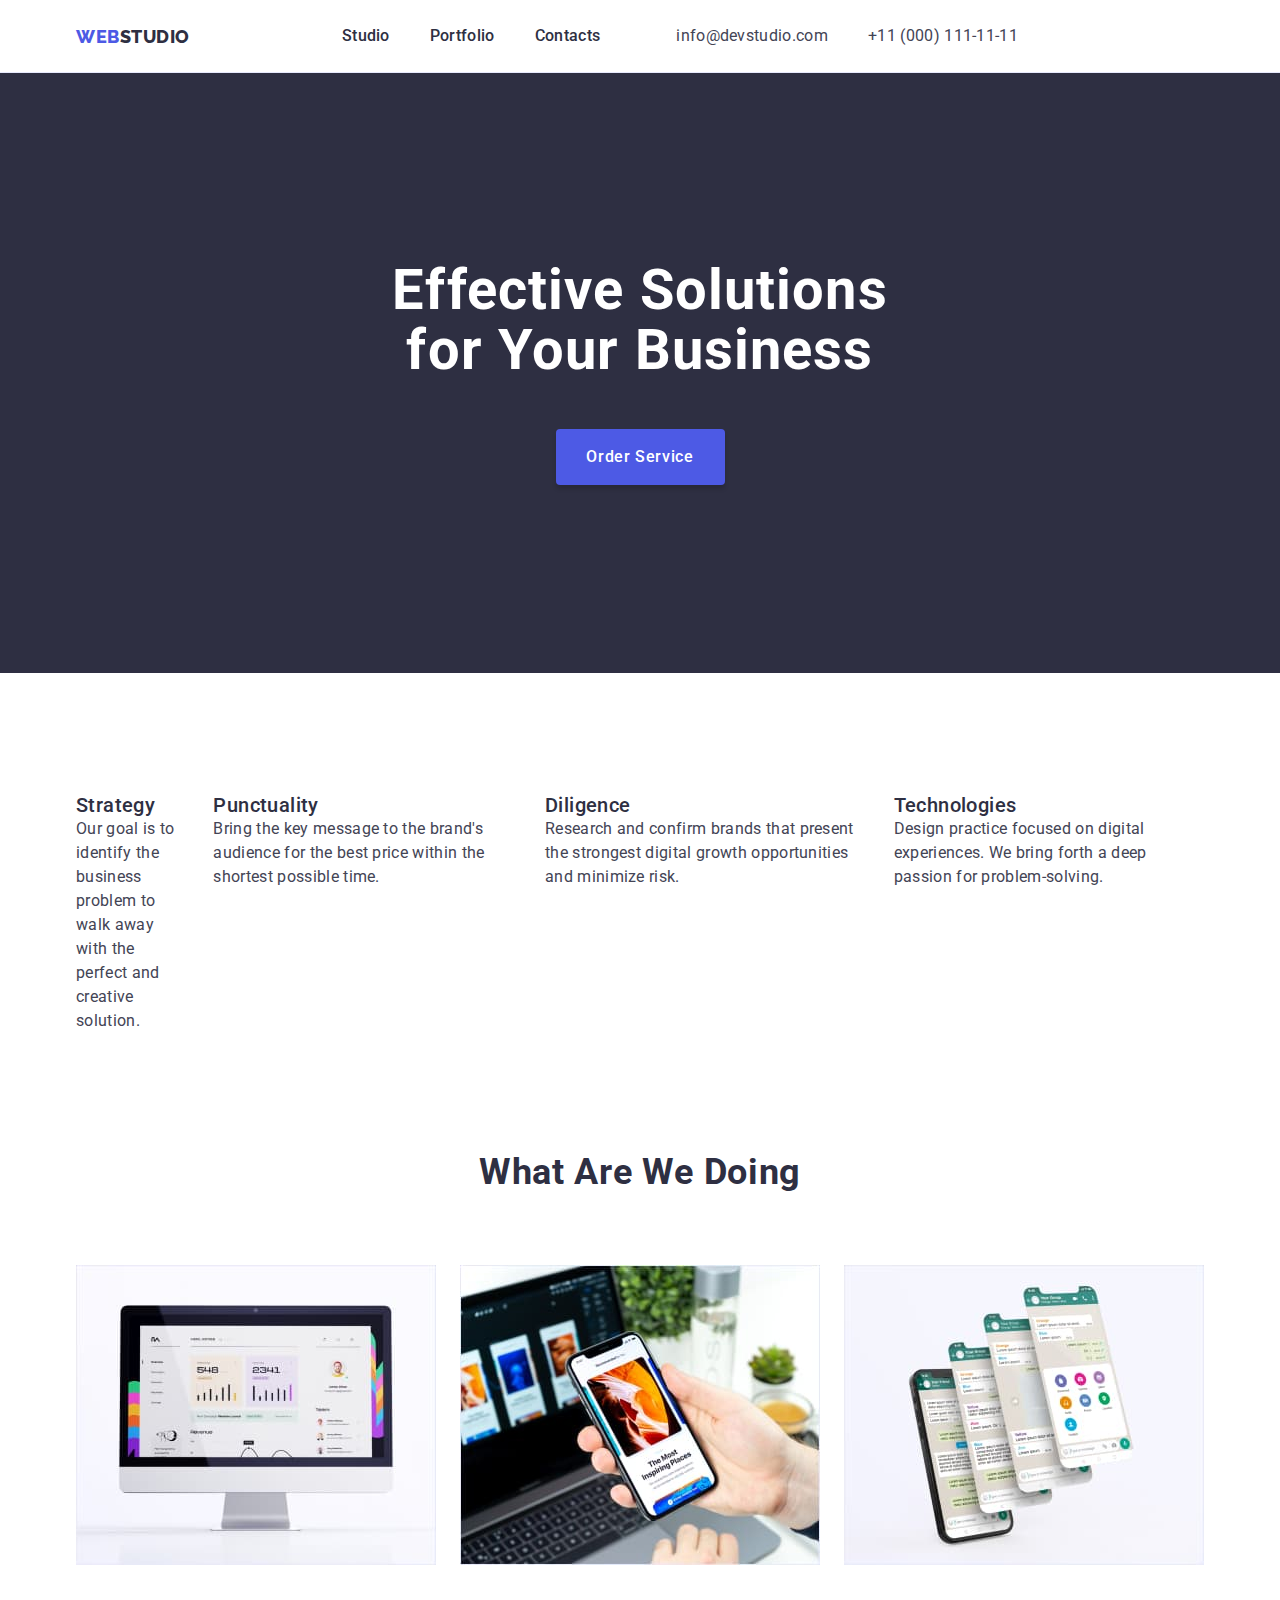
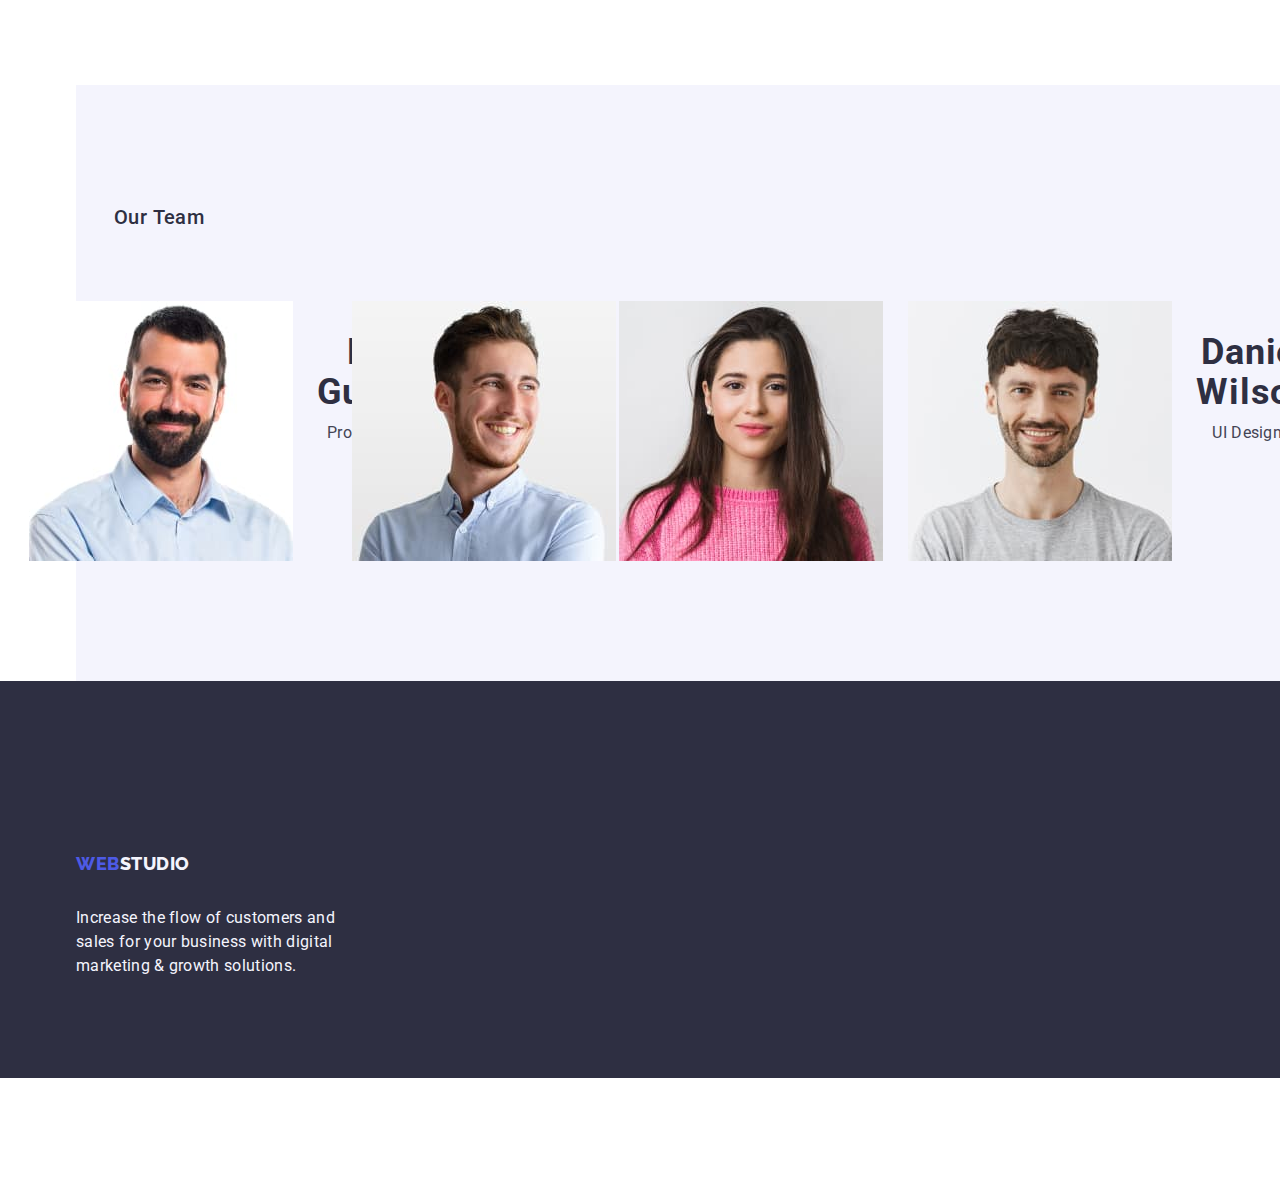
==== index.html @ 837b0a28 "changes in index" ====
<!DOCTYPE html>
<html lang="en">
  <head>
    <meta charset="UTF-8" />
    <meta name="viewport" content="width=device-width, initial-scale=1.0" />
    <title>hw2-main page</title>
    <link rel="stylesheet" href="./css/styles.css" />
    <link rel="preconnect" href="https://fonts.googleapis.com" />
    <link rel="preconnect" href="https://fonts.gstatic.com" crossorigin />
    <link
      href="https://fonts.googleapis.com/css2?family=Noto+Serif+Makasar&family=Raleway:wght@800&family=Roboto:wght@400;500;700;900&display=swap"
      rel="stylesheet"
    />
    <link
      rel="stylesheet"
      href="https://cdnjs.cloudflare.com/ajax/libs/modern-normalize/2.0.0/modern-normalize.min.css"
      integrity="sha512-4xo8blKMVCiXpTaLzQSLSw3KFOVPWhm/TRtuPVc4WG6kUgjH6J03IBuG7JZPkcWMxJ5huwaBpOpnwYElP/m6wg=="
      crossorigin="anonymous"
      referrerpolicy="no-referrer"
    />

    <link rel="stylesheet" href="css/styles.css" />
    <link rel="stylesheet" href="modern-normalize.min.css" />
    <meta charset="UTF-8" />
    <meta http-equiv="X-UA-Compatible" content="IE=edge" />
    <meta name="viewport" content="width=device-width, initial-scale=1.0" />
    <style>
      body {
        font-family: "Roboto", sans-serif;
        background-color: #ffffff;
        color: #434455;
      }
    </style>
  </head>
  <body>
    <!--Header section-->

    <header class="top-line">
      <div class="container navigation-container">
        <nav class="navigation-header">
          <a class="logo link" href="./index.html"
            >Web<span class="logo-studio">Studio</span></a
          >
          <ul class="list">
            <li><a class="menu link" href="./index.html">Studio</a></li>
            <li><a class="menu link" href="./portfolio.html">Portfolio</a></li>
            <li><a class="menu link" href="">Contacts</a></li>
          </ul>
        </nav>
        <address class="address">
          <ul class="list">
            <li>
              <a class="address-list link" href="mailto:info@devstudio.com"
                >info@devstudio.com</a
              >
            </li>
            <li>
              <a class="address-list link" href="tel:+110001111111"
                >+11 (000) 111-11-11</a
              >
            </li>
          </ul>
        </address>
      </div>
    </header>

    <!--First main section-->
    <main>
      <section class="main">
        <div class="container">
          <h1 class="header-first">Effective Solutions for Your Business</h1>
          <button class="button-order" type="button">Order Service</button>
        </div>
      </section>

      <!--Second main section-->
      <section class="section-secondary">
        <div class="container">
          <h2 class="hidden">Title</h2>
          <ul class="list-feature">
            <li class="list-secondary">
              <h3 class="header-second">Strategy</h3>
              <p class="body">
                Our goal is to identify the business problem to walk away with
                the perfect and creative solution.
              </p>
            </li>
            <li>
              <h3 class="header-second">Punctuality</h3>
              <p class="body">
                Bring the key message to the brand's audience for the best price
                within the shortest possible time.
              </p>
            </li>
            <li>
              <h3 class="header-second">Diligence</h3>
              <p class="body">
                Research and confirm brands that present the strongest digital
                growth opportunities and minimize risk.
              </p>
            </li>
            <li>
              <h3 class="header-second">Technologies</h3>
              <p class="body">
                Design practice focused on digital experiences. We bring forth a
                deep passion for problem-solving.
              </p>
            </li>
          </ul>
        </div>
      </section>

      <!--Third main section-->
      <section class="section-third">
        <div class="container">
          <h2 class="header-third">What are we doing</h2>
          <ul class="list-feature">
            <li class="list-third">
              <img
                src="./images/What-are-we-doing/Monitor.jpg"
                alt="monitor"
                width="360"
                height="300"
              />
            </li>
            <li class="list-third">
              <img
                src="./images/What-are-we-doing/Phone1.jpg"
                alt="mobile phone"
                width="360"
                height="300"
              />
            </li>
            <li class="list-third">
              <img
                src="./images/What-are-we-doing/Phone2.jpg"
                alt="mobile phone in the hand"
                width="360"
                height="300"
              />
            </li>
          </ul>
        </div>
      </section>

      <!--Fourth main section-->
      <section class="fourth-section list">
        <div class="container">
          <h2 class="header-second team">Our Team</h2>
          <ul class="list-feature">
            <li class="team-card">
              <img
                src="./images/Our-Team/Man1.jpg"
                alt="Smiling bearded brunette"
                width="264"
                height="260"
              />
              <div class="team-container">
                <h3 class="header-third cards">Mark Guerrero</h3>
                <p class="body">Product Designer</p>
              </div>
            </li>
            <li class="team-card">
              <img
                src="./images/Our-Team/Man3.jpg"
                alt="Smiling blonde man looking to the side"
                width="264"
                height="260"
              />
              <div class="team-container">
                <h3 class="header-third cards">Tom Ford</h3>
                <p class="body">Frontend Developer</p>
              </div>
            </li>
            <li class="team-card">
              <img
                src="./images/Our-Team/Woman1.jpg"
                alt="Smiling brunette in a pink sweater"
                width="264"
                height="260"
              />
              <div class="team-container">
                <h3 class="header-third cards">Camila Garcia</h3>
                <p class="body">Marketing</p>
              </div>
            </li>
            <li class="team-card">
              <img
                src="./images/Our-Team/Man2.jpg"
                alt="Smiling bearded brunette in a grey sweater"
                width="264"
                height="260"
              />
              <div class="team-container">
                <h3 class="header-third cards">Daniel Wilson</h3>
                <p class="body">UI Designer</p>
              </div>
            </li>
          </ul>
        </div>
      </section>
    </main>

    <!--Footer-->
    <footer class="section-footer">
      <div class="container container-footer">
        <div>
          <a class="logo-footer link" href="./index.html"
            >Web<span class="studio-footer">Studio</span></a
          >
          <p class="body-footer">
            Increase the flow of customers and sales for your business with
            digital marketing & growth solutions.
          </p>
        </div>
      </div>
    </footer>
  </body>
</html>
---- css/styles.css ----
:root {
  --Accent: #e7e9fc;
  --Dark: #2e2f42;
  --Hero-background: #2e2f42;
  --Light: #f4f4fd;
  --Modal-background: #fcfcfc;
  --Modal-overlay: #2e2f42 100%, #2e2f42 40%;
  --Primary-Brand: #4d5ae5;
  --Pressed-state: #404bbf;
  --Success: #31d0aa;
  --Subtle-Text: #8e8f99;
  --Text: #434455;
  --White-background: #ffffff;
  --main-font-size: 16px;
  --main-line-height: 1.5;
}

/* start global reset */
h1,
h2,
h3,
h4,
h5,
h6,
p {
  margin: 0;
  padding: 0;
}
* {
  margin: 0;
  padding: 0;
}
ul {
  margin: 0;
  padding: 0;
  list-style-type: none;
}
*,
*::before,
*::after {
  box-sizing: border-box;
}

/* end global reset */
img {
  display: block;
}
a {
  text-decoration: none;
}

/* Header*/

.container {
  max-width: 1158px;
  padding: 0 15px;
  margin: 0 auto;
}
.top-line {
  border-bottom: 1px solid #e7e9fc;
}
.navigation-header {
  display: flex;
  align-items: center;
}
.navigation-panel .contact.link:hover,
.navigation-panel .contact.link:focus {
  color: #404bbf;
}
.navigation-container {
  display: flex;
  align-items: center;
}
.nav {
  display: flex;
  align-items: center;
  margin-right: auto;
}
.logo:visited {
  color: #2e2f42;
}
.link {
  text-decoration: none;
  color: var(--Dark);
}
.logo {
  font-family: "Raleway", sans-serif;
  font-size: 18px;
  line-height: 1.17;
  font-weight: 800;
  letter-spacing: 0.03em;
  text-transform: uppercase;
  padding-top: 25.5px;
  padding-bottom: 25.5px;
  margin-right: 76px;
  color: var(--Primary-Brand);
}
address {
  font-style: normal;
  color: var(--Dark);
}
.address-list {
  line-height: 1.5;
  letter-spacing: 0.02em;
  text-decoration: none;
  color: var(--Text);
}
.menu.link {
  font-size: 16px;
  line-height: 1.5;
  font-weight: 500;
  letter-spacing: 0.02em;
  text-decoration: none;
  display: inline;
  color: var(--Dark);
}
span {
  color: var(--Dark);
}
.list {
  list-style: none;
  display: flex;
  gap: 40px;
  padding: 24px 0;
  margin: 0;
  margin-left: 76px;
}

/*Index
First main section*/
.main {
  background-color: #2e2f42;
  height: 600px;
  display: flex;
  justify-content: center;
  text-align: center;
  padding: 188px 0;
  display: block;
}
.header-first {
  font-size: 56px;
  line-height: 1.07;
  font-weight: 700;
  letter-spacing: 0.02em;
  text-align: center;
  color: var(--White-background);
  display: flex;
  display: block;
  max-width: 496px;
  margin: 0 auto;
}

/*Index
First main section - button*/
.button-order {
  cursor: pointer;
  font-family: inherit;
  font-size: 16px;
  line-height: 1.5;
  font-weight: 500;
  letter-spacing: 0.04em;
  color: var(--White-background);
  background-color: var(--Primary-Brand);
  padding: 16px;
  border-radius: 4px;
  display: block;
  margin: 48px auto;
  box-shadow: 0px 4px 4px 0px rgba(0, 0, 0, 0.15);
  border: none;
  min-width: 169px;
}
.button-order:hover,
.button-order:focus {
  background-color: var(--Pressed-state);
  color: var(--White-background);
}

/*Index
Second main section*/
.section-secondary {
  padding: 120px 0;
}
.list-feature {
  display: flex;
  gap: 24px;
}
.list-secondary {
  width: calc((100% - 72px) / 4);
}
.header-second {
  font-size: 20px;
  line-height: 1.2;
  font-weight: 500;
  letter-spacing: 0.02em;
  color: var(--Dark);
  margin-bottom: 8px;
  margin-top: 0px;
  margin: 0px;
  padding: 0px;
}
.body {
  font-size: 16px;
  line-height: 1.5;
  letter-spacing: 0.02em;
  color: var(--Text);
  margin: 0px;
}

/*Index
Third main section*/
.section-third {
  padding-bottom: 120px;
}
.header-third {
  font-size: 36px;
  font-weight: 700;
  line-height: 1.11;
  text-align: center;
  letter-spacing: 0.02em;
  text-transform: capitalize;
  color: var(--Dark);
  margin: 0px;
  margin-bottom: 72px;
}
.list-third {
  width: calc((100% - 48px) / 3);
}

/*Index
Fourth main section*/
.fourth-section {
  background-color: var(--Light);
  padding: 120px 0;
}
.team-container {
  padding-top: 32px;
  padding-bottom: 32px;
}
.team-card {
  display: flex;
  gap: 24px;
  justify-content: center;
  margin: 0px;
  padding: 0px;
  text-align: center;
  width: calc((100% - 72px) / 4);
  border-radius: 0px 0px 4px 4px;
}
.cards {
  margin-bottom: 8px;
}
.team {
  margin-bottom: 72px;
}
.team-card > li {
  background-color: #fff;
  box-shadow: 0px 2px 1px 0px rgba(46, 47, 66, 0.08),
    0px 1px 1px 0px rgba(46, 47, 66, 0.16),
    0px 1px 6px 0px rgba(46, 47, 66, 0.08);
  border-radius: 0px 0px 4px 4px;
}
.team-card img {
  background-color: var(--White-background);
  display: block;
}

/*Portfolio
Main section*/
.portfolio-list {
  align-items: center;
  justify-content: center;
  display: flex;
  gap: 24px;
  list-style-type: none;
  margin-bottom: 72px;
  padding-left: 0px;
}
.button-portfolio {
  font-family: inherit;
  font-size: 16px;
  font-weight: 500;
  line-height: 1.5;
  letter-spacing: 0.04em;
  border: 1px solid var(--Accent);
  background-color: var(--Light);
  color: var(--Primary-Brand);
  letter-spacing: 4%;
  border-radius: 4px;
  padding: 12px 24px;
  display: flex;
  align-items: flex-start;
}
.button-portfolio:hover,
.button-portfolio:focus {
  cursor: pointer;
  color: var(--White-background);
  background-color: var(--Pressed-state);
  box-shadow: 0px 2px 2px 0px rgba(0, 0, 0, 0.12),
    0px 2px 1px 0px rgba(0, 0, 0, 0.08), 0px 3px 1px 0px rgba(0, 0, 0, 0.1);
}
.menu {
  font-size: var(--main-font-size);
  line-height: var(--main-line-height);
  font-weight: 500;
  letter-spacing: 0.02em;
  color: var(--Dark);
  padding-top: 24px;
  padding-bottom: 24px;
}
.menu:hover,
.menu:focus,
.navigation-panel .contact.link,
.navigation-panel .contact.link,
.address-list:hover,
.address-list:focus {
  color: #404bbf;
}
.hidden {
  position: absolute;
  width: 1px;
  height: 1px;
  margin: -1px;
  border: 0;
  padding: 0;
  white-space: nowrap;
  clip-path: inset(100%);
  clip: rect(0 0 0 0);
  overflow: hidden;
}

/*Portfolio
Second main section*/

.feature {
  font-size: 20px;
  line-height: 1.2;
  font-weight: 500;
  letter-spacing: 0.02em;
  color: var(--Hero-background);
}
.cards-list {
  list-style-type: none;
  display: flex;
  flex-wrap: wrap;
  row-gap: 48px;
  column-gap: 24px;
  margin: 0;
  padding: 0;
}
.cards-list > li {
  flex-basis: calc((100% - 48px) / 3);
}
.cards-list img {
  display: block;
}
.feature-description {
  font-size: 16px;
  line-height: 1.5;
  letter-spacing: 0.02em;
  color: var(--Text);
  background-color: #ffffff;
  border: 1px solid var(--cornflower, #e7e9fc);
  border-top: none;
  padding: 32px 16px;
}

/*Footer*/
.studio-footer {
  color: var(--Light);
}
.logo-footer {
  font-family: "Raleway", sans-serif;
  font-size: 18px;
  line-height: 1.17;
  font-weight: 800;
  letter-spacing: 0.03em;
  text-transform: uppercase;
  color: var(--Primary-Brand);
  display: inline-block;
  margin-bottom: 16px;
}
.container-footer {
  display: flex;
  flex-wrap: wrap;
  gap: 24px;
  margin-top: 72px;
  padding-top: 0px;
}
.section-footer {
  background-color: var(--Dark);
  padding: 100px 0;
  margin-bottom: 120px;
}
.body-footer {
  font-size: 16px;
  line-height: 1.5;
  letter-spacing: 0.02em;
  text-align: left;
  color: var(--Light);
  width: 264px;
  margin: 0px;
  margin-top: 16px;
  max-width: 264px;
}
---- css/styles.css ----
:root {
  --Accent: #e7e9fc;
  --Dark: #2e2f42;
  --Hero-background: #2e2f42;
  --Light: #f4f4fd;
  --Modal-background: #fcfcfc;
  --Modal-overlay: #2e2f42 100%, #2e2f42 40%;
  --Primary-Brand: #4d5ae5;
  --Pressed-state: #404bbf;
  --Success: #31d0aa;
  --Subtle-Text: #8e8f99;
  --Text: #434455;
  --White-background: #ffffff;
  --main-font-size: 16px;
  --main-line-height: 1.5;
}

/* start global reset */
h1,
h2,
h3,
h4,
h5,
h6,
p {
  margin: 0;
  padding: 0;
}
* {
  margin: 0;
  padding: 0;
}
ul {
  margin: 0;
  padding: 0;
  list-style-type: none;
}
*,
*::before,
*::after {
  box-sizing: border-box;
}

/* end global reset */
img {
  display: block;
}
a {
  text-decoration: none;
}

/* Header*/

.container {
  max-width: 1158px;
  padding: 0 15px;
  margin: 0 auto;
}
.top-line {
  border-bottom: 1px solid #e7e9fc;
}
.navigation-header {
  display: flex;
  align-items: center;
}
.navigation-panel .contact.link:hover,
.navigation-panel .contact.link:focus {
  color: #404bbf;
}
.navigation-container {
  display: flex;
  align-items: center;
}
.nav {
  display: flex;
  align-items: center;
  margin-right: auto;
}
.logo:visited {
  color: #2e2f42;
}
.link {
  text-decoration: none;
  color: var(--Dark);
}
.logo {
  font-family: "Raleway", sans-serif;
  font-size: 18px;
  line-height: 1.17;
  font-weight: 800;
  letter-spacing: 0.03em;
  text-transform: uppercase;
  padding-top: 25.5px;
  padding-bottom: 25.5px;
  margin-right: 76px;
  color: var(--Primary-Brand);
}
address {
  font-style: normal;
  color: var(--Dark);
}
.address-list {
  line-height: 1.5;
  letter-spacing: 0.02em;
  text-decoration: none;
  color: var(--Text);
}
.menu.link {
  font-size: 16px;
  line-height: 1.5;
  font-weight: 500;
  letter-spacing: 0.02em;
  text-decoration: none;
  display: inline;
  color: var(--Dark);
}
span {
  color: var(--Dark);
}
.list {
  list-style: none;
  display: flex;
  gap: 40px;
  padding: 24px 0;
  margin: 0;
  margin-left: 76px;
}

/*Index
First main section*/
.main {
  background-color: #2e2f42;
  height: 600px;
  display: flex;
  justify-content: center;
  text-align: center;
  padding: 188px 0;
  display: block;
}
.header-first {
  font-size: 56px;
  line-height: 1.07;
  font-weight: 700;
  letter-spacing: 0.02em;
  text-align: center;
  color: var(--White-background);
  display: flex;
  display: block;
  max-width: 496px;
  margin: 0 auto;
}

/*Index
First main section - button*/
.button-order {
  cursor: pointer;
  font-family: inherit;
  font-size: 16px;
  line-height: 1.5;
  font-weight: 500;
  letter-spacing: 0.04em;
  color: var(--White-background);
  background-color: var(--Primary-Brand);
  padding: 16px;
  border-radius: 4px;
  display: block;
  margin: 48px auto;
  box-shadow: 0px 4px 4px 0px rgba(0, 0, 0, 0.15);
  border: none;
  min-width: 169px;
}
.button-order:hover,
.button-order:focus {
  background-color: var(--Pressed-state);
  color: var(--White-background);
}

/*Index
Second main section*/
.section-secondary {
  padding: 120px 0;
}
.list-feature {
  display: flex;
  gap: 24px;
}
.list-secondary {
  width: calc((100% - 72px) / 4);
}
.header-second {
  font-size: 20px;
  line-height: 1.2;
  font-weight: 500;
  letter-spacing: 0.02em;
  color: var(--Dark);
  margin-bottom: 8px;
  margin-top: 0px;
  margin: 0px;
  padding: 0px;
}
.body {
  font-size: 16px;
  line-height: 1.5;
  letter-spacing: 0.02em;
  color: var(--Text);
  margin: 0px;
}

/*Index
Third main section*/
.section-third {
  padding-bottom: 120px;
}
.header-third {
  font-size: 36px;
  font-weight: 700;
  line-height: 1.11;
  text-align: center;
  letter-spacing: 0.02em;
  text-transform: capitalize;
  color: var(--Dark);
  margin: 0px;
  margin-bottom: 72px;
}
.list-third {
  width: calc((100% - 48px) / 3);
}

/*Index
Fourth main section*/
.fourth-section {
  background-color: var(--Light);
  padding: 120px 0;
}
.team-container {
  padding-top: 32px;
  padding-bottom: 32px;
}
.team-card {
  display: flex;
  gap: 24px;
  justify-content: center;
  margin: 0px;
  padding: 0px;
  text-align: center;
  width: calc((100% - 72px) / 4);
  border-radius: 0px 0px 4px 4px;
}
.cards {
  margin-bottom: 8px;
}
.team {
  margin-bottom: 72px;
}
.team-card > li {
  background-color: #fff;
  box-shadow: 0px 2px 1px 0px rgba(46, 47, 66, 0.08),
    0px 1px 1px 0px rgba(46, 47, 66, 0.16),
    0px 1px 6px 0px rgba(46, 47, 66, 0.08);
  border-radius: 0px 0px 4px 4px;
}
.team-card img {
  background-color: var(--White-background);
  display: block;
}

/*Portfolio
Main section*/
.portfolio-list {
  align-items: center;
  justify-content: center;
  display: flex;
  gap: 24px;
  list-style-type: none;
  margin-bottom: 72px;
  padding-left: 0px;
}
.button-portfolio {
  font-family: inherit;
  font-size: 16px;
  font-weight: 500;
  line-height: 1.5;
  letter-spacing: 0.04em;
  border: 1px solid var(--Accent);
  background-color: var(--Light);
  color: var(--Primary-Brand);
  letter-spacing: 4%;
  border-radius: 4px;
  padding: 12px 24px;
  display: flex;
  align-items: flex-start;
}
.button-portfolio:hover,
.button-portfolio:focus {
  cursor: pointer;
  color: var(--White-background);
  background-color: var(--Pressed-state);
  box-shadow: 0px 2px 2px 0px rgba(0, 0, 0, 0.12),
    0px 2px 1px 0px rgba(0, 0, 0, 0.08), 0px 3px 1px 0px rgba(0, 0, 0, 0.1);
}
.menu {
  font-size: var(--main-font-size);
  line-height: var(--main-line-height);
  font-weight: 500;
  letter-spacing: 0.02em;
  color: var(--Dark);
  padding-top: 24px;
  padding-bottom: 24px;
}
.menu:hover,
.menu:focus,
.navigation-panel .contact.link,
.navigation-panel .contact.link,
.address-list:hover,
.address-list:focus {
  color: #404bbf;
}
.hidden {
  position: absolute;
  width: 1px;
  height: 1px;
  margin: -1px;
  border: 0;
  padding: 0;
  white-space: nowrap;
  clip-path: inset(100%);
  clip: rect(0 0 0 0);
  overflow: hidden;
}

/*Portfolio
Second main section*/

.feature {
  font-size: 20px;
  line-height: 1.2;
  font-weight: 500;
  letter-spacing: 0.02em;
  color: var(--Hero-background);
}
.cards-list {
  list-style-type: none;
  display: flex;
  flex-wrap: wrap;
  row-gap: 48px;
  column-gap: 24px;
  margin: 0;
  padding: 0;
}
.cards-list > li {
  flex-basis: calc((100% - 48px) / 3);
}
.cards-list img {
  display: block;
}
.feature-description {
  font-size: 16px;
  line-height: 1.5;
  letter-spacing: 0.02em;
  color: var(--Text);
  background-color: #ffffff;
  border: 1px solid var(--cornflower, #e7e9fc);
  border-top: none;
  padding: 32px 16px;
}

/*Footer*/
.studio-footer {
  color: var(--Light);
}
.logo-footer {
  font-family: "Raleway", sans-serif;
  font-size: 18px;
  line-height: 1.17;
  font-weight: 800;
  letter-spacing: 0.03em;
  text-transform: uppercase;
  color: var(--Primary-Brand);
  display: inline-block;
  margin-bottom: 16px;
}
.container-footer {
  display: flex;
  flex-wrap: wrap;
  gap: 24px;
  margin-top: 72px;
  padding-top: 0px;
}
.section-footer {
  background-color: var(--Dark);
  padding: 100px 0;
  margin-bottom: 120px;
}
.body-footer {
  font-size: 16px;
  line-height: 1.5;
  letter-spacing: 0.02em;
  text-align: left;
  color: var(--Light);
  width: 264px;
  margin: 0px;
  margin-top: 16px;
  max-width: 264px;
}
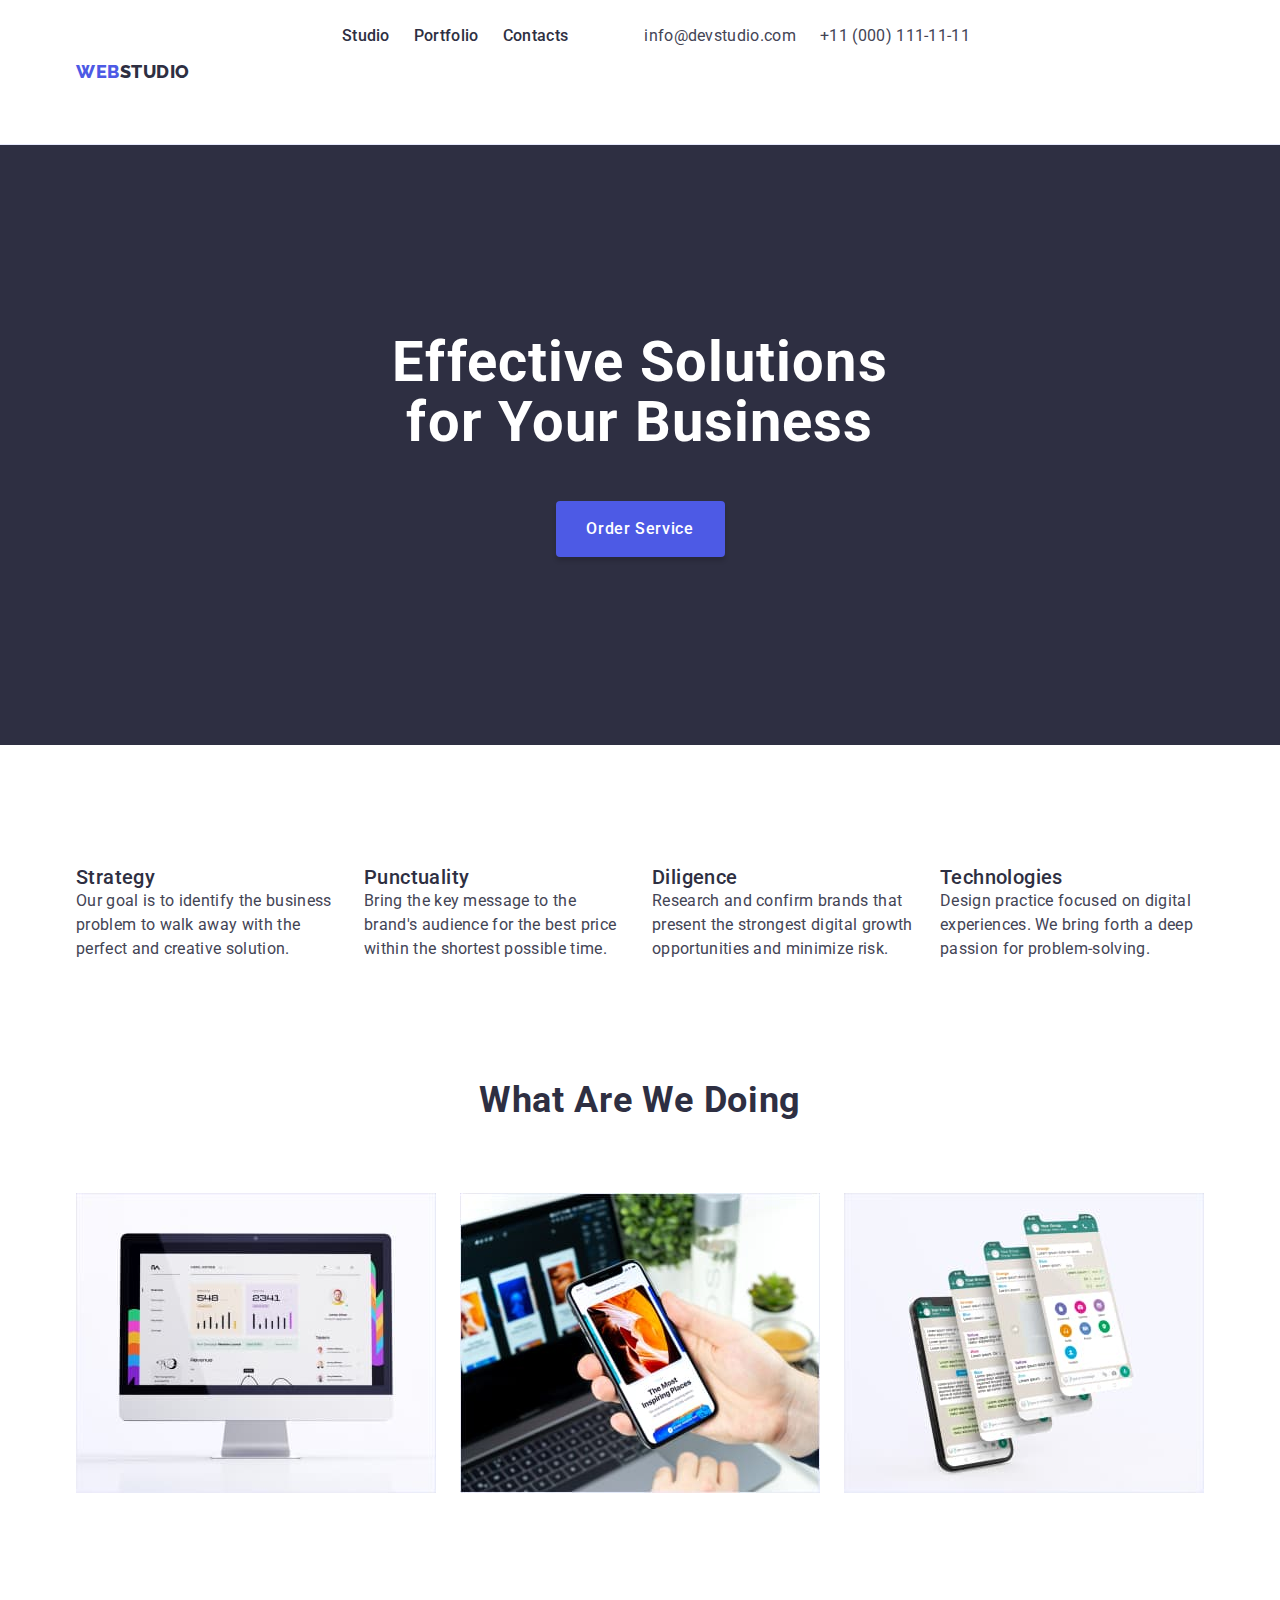
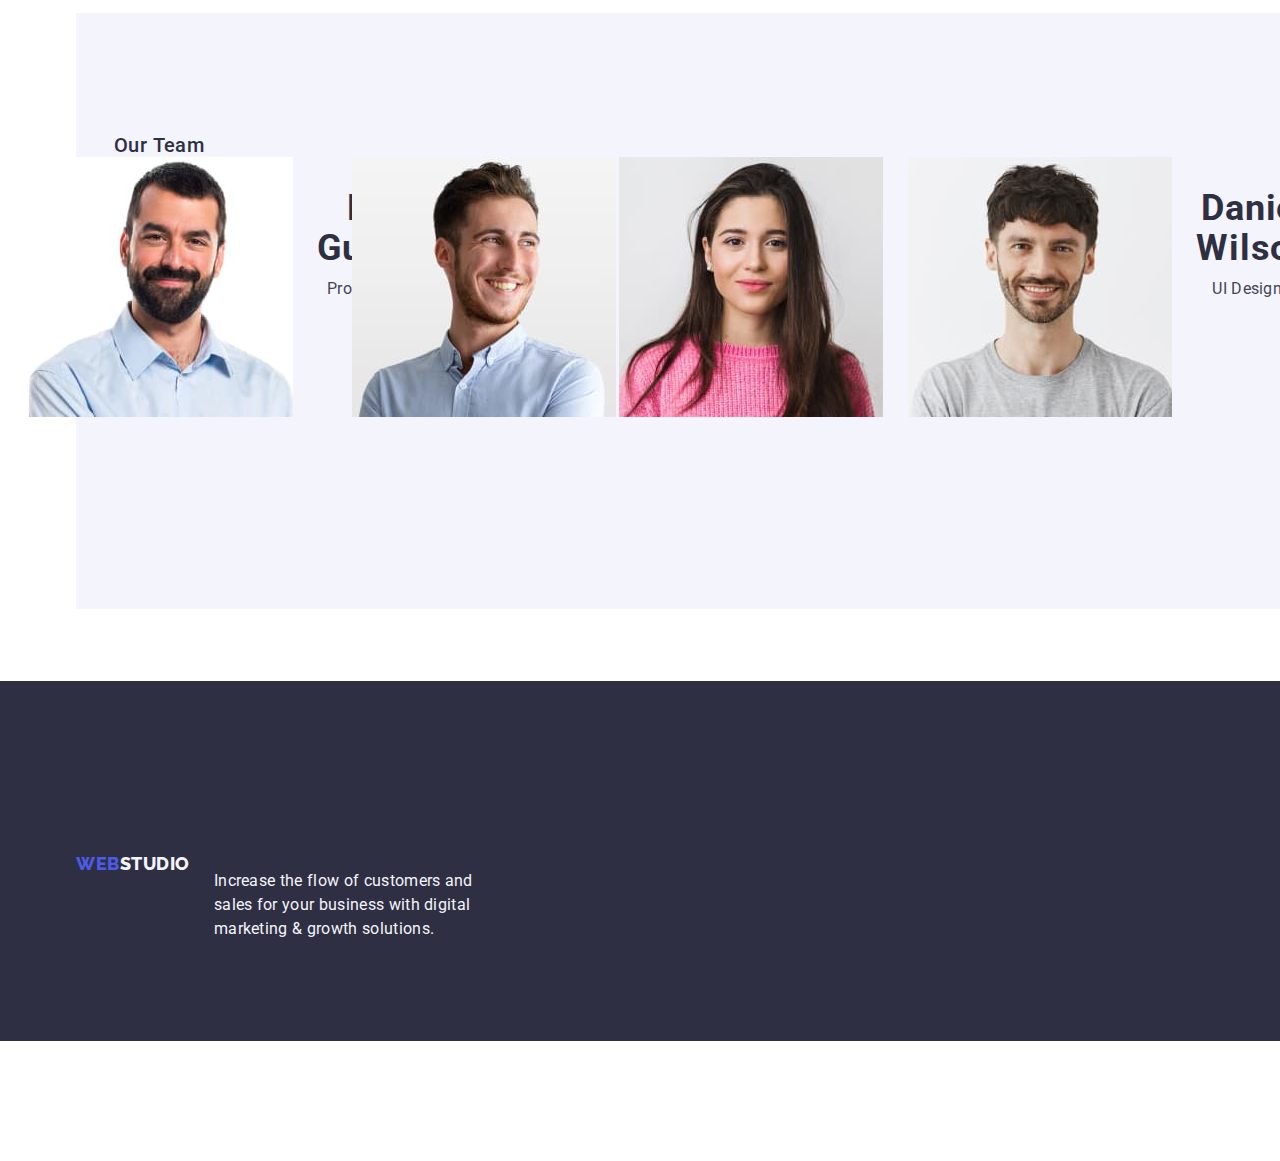
==== commit 259dea2b: "changes in potfolio" ====
--- a/index.html
+++ b/index.html
@@ -85,21 +85,21 @@
                 the perfect and creative solution.
               </p>
             </li>
-            <li>
+            <li class="list-secondary">
               <h3 class="header-second">Punctuality</h3>
               <p class="body">
                 Bring the key message to the brand's audience for the best price
                 within the shortest possible time.
               </p>
             </li>
-            <li>
+            <li class="list-secondary">
               <h3 class="header-second">Diligence</h3>
               <p class="body">
                 Research and confirm brands that present the strongest digital
                 growth opportunities and minimize risk.
               </p>
             </li>
-            <li>
+            <li class="list-secondary">
               <h3 class="header-second">Technologies</h3>
               <p class="body">
                 Design practice focused on digital experiences. We bring forth a
@@ -204,15 +204,13 @@
     <!--Footer-->
     <footer class="section-footer">
       <div class="container container-footer">
-        <div>
-          <a class="logo-footer link" href="./index.html"
-            >Web<span class="studio-footer">Studio</span></a
-          >
-          <p class="body-footer">
-            Increase the flow of customers and sales for your business with
-            digital marketing & growth solutions.
-          </p>
-        </div>
+        <a class="logo-footer link" href="./index.html"
+          >Web<span class="studio-footer">Studio</span></a
+        >
+        <p class="body-footer">
+          Increase the flow of customers and sales for your business with
+          digital marketing & growth solutions.
+        </p>
       </div>
     </footer>
   </body>
--- a/css/styles.css
+++ b/css/styles.css
@@ -124,6 +124,9 @@
   padding: 24px 0;
   margin: 0;
   margin-left: 76px;
+  margin-bottom: 72px;
+  justify-content: center;
+  gap: 24px;
 }
 
 /*Index
@@ -245,12 +248,10 @@
   text-align: center;
   width: calc((100% - 72px) / 4);
   border-radius: 0px 0px 4px 4px;
+  margin-bottom: 72px;
 }
 .cards {
   margin-bottom: 8px;
-}
-.team {
-  margin-bottom: 72px;
 }
 .team-card > li {
   background-color: #fff;
@@ -266,6 +267,10 @@
 
 /*Portfolio
 Main section*/
+.main-section {
+  padding-top: 96px;
+  padding-bottom: 120px;
+}
 .portfolio-list {
   align-items: center;
   justify-content: center;
@@ -297,6 +302,10 @@
   background-color: var(--Pressed-state);
   box-shadow: 0px 2px 2px 0px rgba(0, 0, 0, 0.12),
     0px 2px 1px 0px rgba(0, 0, 0, 0.08), 0px 3px 1px 0px rgba(0, 0, 0, 0.1);
+  border: 1px solid transparent;
+}
+.cards-feature {
+  width: calc((100% - 48px) / 3);
 }
 .menu {
   font-size: var(--main-font-size);
@@ -353,6 +362,11 @@
 .cards-list img {
   display: block;
 }
+.card-description {
+  padding: 32px 16px;
+  border: 1px solid #e7e9fc;
+  margin-bottom: 8px;
+}
 .feature-description {
   font-size: 16px;
   line-height: 1.5;
--- a/css/styles.css
+++ b/css/styles.css
@@ -124,6 +124,9 @@
   padding: 24px 0;
   margin: 0;
   margin-left: 76px;
+  margin-bottom: 72px;
+  justify-content: center;
+  gap: 24px;
 }
 
 /*Index
@@ -245,12 +248,10 @@
   text-align: center;
   width: calc((100% - 72px) / 4);
   border-radius: 0px 0px 4px 4px;
+  margin-bottom: 72px;
 }
 .cards {
   margin-bottom: 8px;
-}
-.team {
-  margin-bottom: 72px;
 }
 .team-card > li {
   background-color: #fff;
@@ -266,6 +267,10 @@
 
 /*Portfolio
 Main section*/
+.main-section {
+  padding-top: 96px;
+  padding-bottom: 120px;
+}
 .portfolio-list {
   align-items: center;
   justify-content: center;
@@ -297,6 +302,10 @@
   background-color: var(--Pressed-state);
   box-shadow: 0px 2px 2px 0px rgba(0, 0, 0, 0.12),
     0px 2px 1px 0px rgba(0, 0, 0, 0.08), 0px 3px 1px 0px rgba(0, 0, 0, 0.1);
+  border: 1px solid transparent;
+}
+.cards-feature {
+  width: calc((100% - 48px) / 3);
 }
 .menu {
   font-size: var(--main-font-size);
@@ -353,6 +362,11 @@
 .cards-list img {
   display: block;
 }
+.card-description {
+  padding: 32px 16px;
+  border: 1px solid #e7e9fc;
+  margin-bottom: 8px;
+}
 .feature-description {
   font-size: 16px;
   line-height: 1.5;
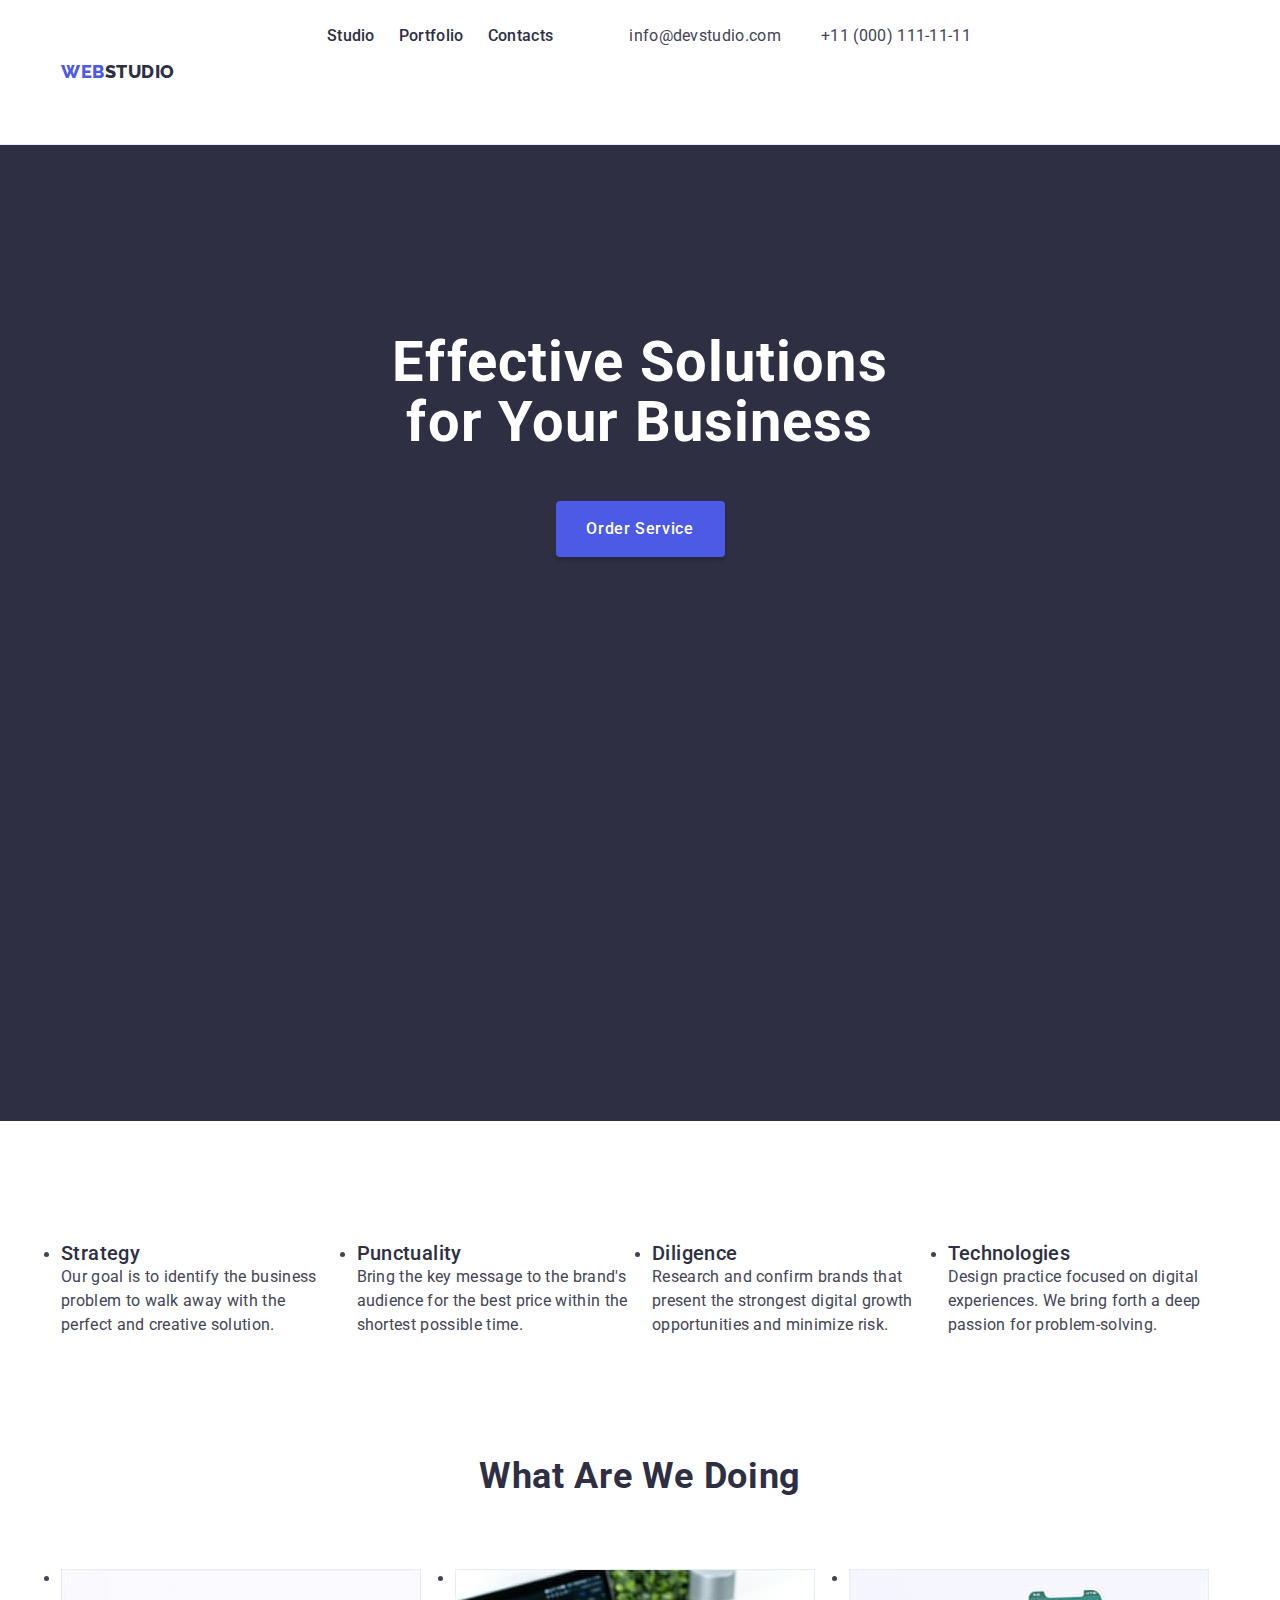
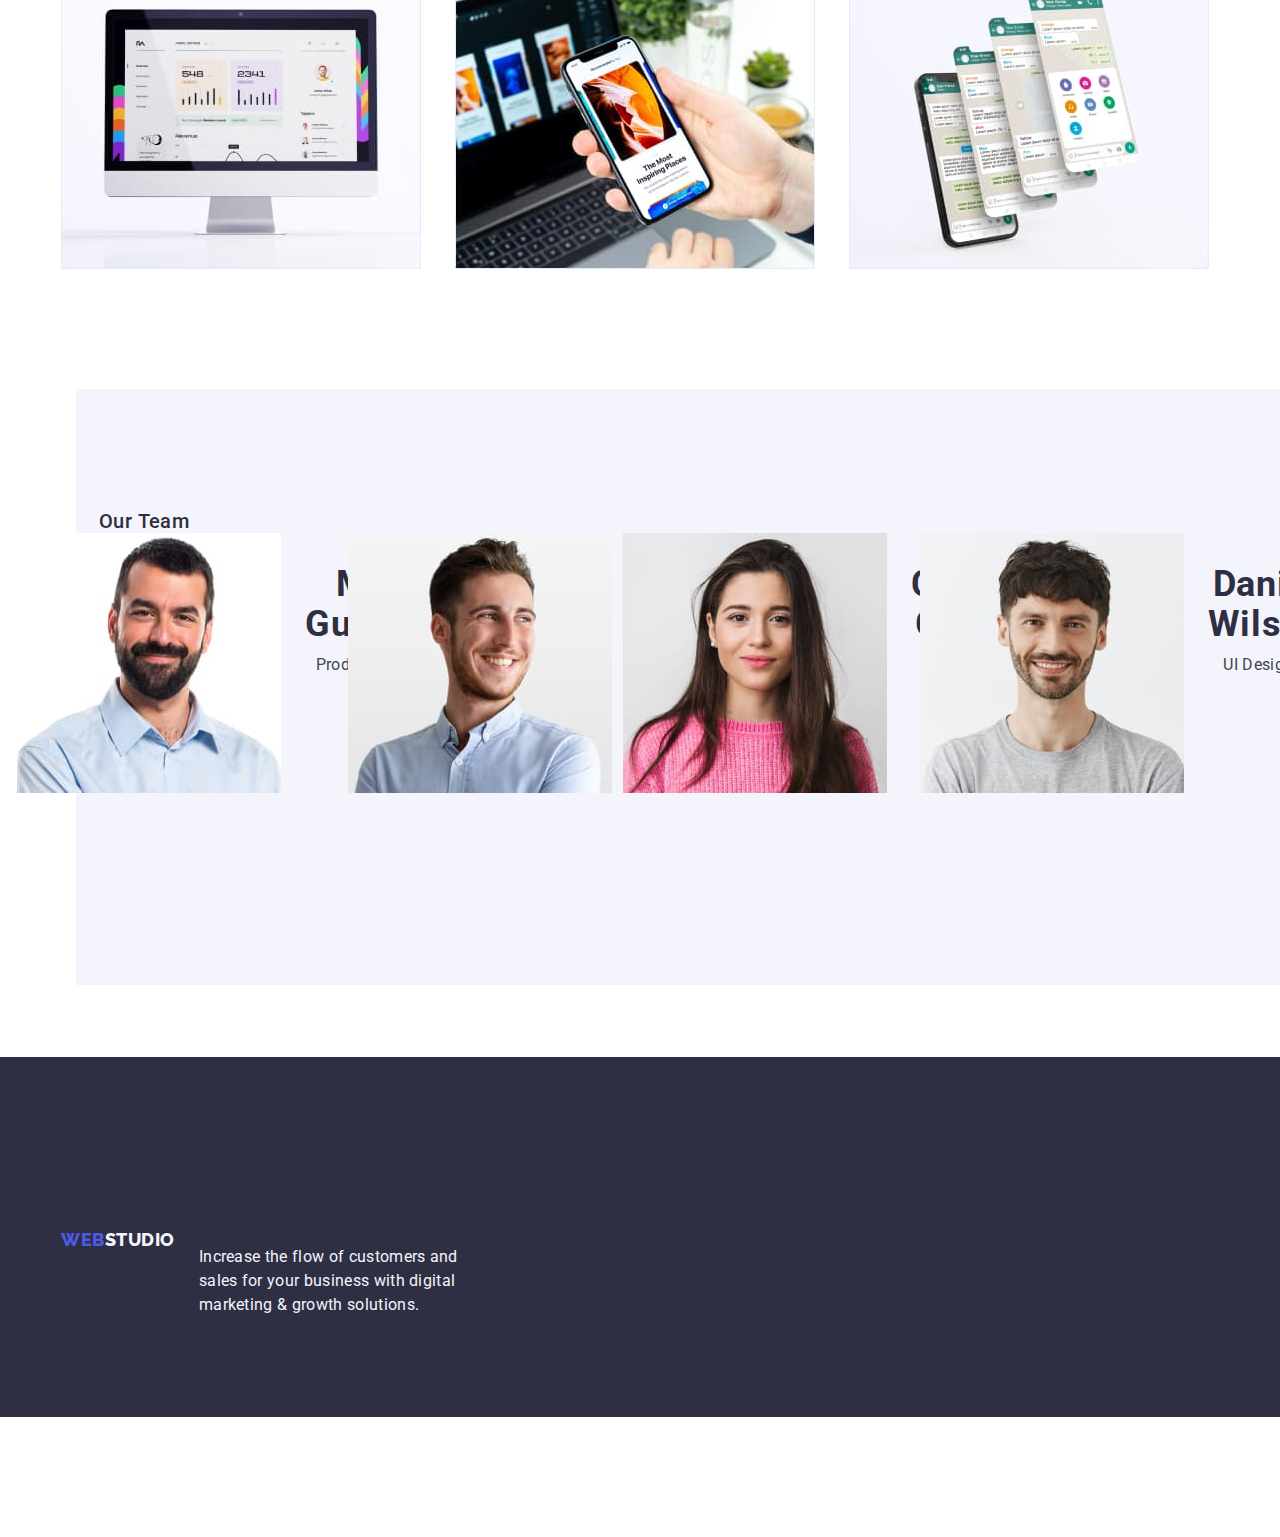
==== commit 50e47cb8: "normalize copied" ====
--- a/index.html
+++ b/index.html
@@ -3,12 +3,11 @@
   <head>
     <meta charset="UTF-8" />
     <meta name="viewport" content="width=device-width, initial-scale=1.0" />
-    <title>hw2-main page</title>
-    <link rel="stylesheet" href="./css/styles.css" />
+
     <link rel="preconnect" href="https://fonts.googleapis.com" />
     <link rel="preconnect" href="https://fonts.gstatic.com" crossorigin />
     <link
-      href="https://fonts.googleapis.com/css2?family=Noto+Serif+Makasar&family=Raleway:wght@800&family=Roboto:wght@400;500;700;900&display=swap"
+      href="https://fonts.googleapis.com/css2?family=Raleway:wght@800&family=Roboto:wght@400;500;700;900&display=swap"
       rel="stylesheet"
     />
     <link
@@ -18,20 +17,10 @@
       crossorigin="anonymous"
       referrerpolicy="no-referrer"
     />
-
-    <link rel="stylesheet" href="css/styles.css" />
-    <link rel="stylesheet" href="modern-normalize.min.css" />
-    <meta charset="UTF-8" />
-    <meta http-equiv="X-UA-Compatible" content="IE=edge" />
-    <meta name="viewport" content="width=device-width, initial-scale=1.0" />
-    <style>
-      body {
-        font-family: "Roboto", sans-serif;
-        background-color: #ffffff;
-        color: #434455;
-      }
-    </style>
+    <link rel="stylesheet" href="./css/styles.css" type="text/css" />
+    <title>WebStudio</title>
   </head>
+
   <body>
     <!--Header section-->
 
@@ -48,7 +37,7 @@
           </ul>
         </nav>
         <address class="address">
-          <ul class="list">
+          <ul class="list-header">
             <li>
               <a class="address-list link" href="mailto:info@devstudio.com"
                 >info@devstudio.com</a
@@ -146,7 +135,7 @@
       <!--Fourth main section-->
       <section class="fourth-section list">
         <div class="container">
-          <h2 class="header-second team">Our Team</h2>
+          <h2 class="header-second-team">Our Team</h2>
           <ul class="list-feature">
             <li class="team-card">
               <img
--- a/css/styles.css
+++ b/css/styles.css
@@ -15,7 +15,11 @@
   --main-line-height: 1.5;
 }
 
-/* start global reset */
+body {
+  font-family: "Roboto", sans-serif;
+  color: #434455;
+  background-color: #ffffff;
+}
 h1,
 h2,
 h3,
@@ -24,31 +28,19 @@
 h6,
 p {
   margin: 0;
-  padding: 0;
+}
+img {
+  display: block;
+  max-width: 100%;
+  height: auto;
+}
+a {
+  text-decoration: none;
 }
 * {
   margin: 0;
   padding: 0;
 }
-ul {
-  margin: 0;
-  padding: 0;
-  list-style-type: none;
-}
-*,
-*::before,
-*::after {
-  box-sizing: border-box;
-}
-
-/* end global reset */
-img {
-  display: block;
-}
-a {
-  text-decoration: none;
-}
-
 /* Header*/
 
 .container {
@@ -95,6 +87,17 @@
   margin-right: 76px;
   color: var(--Primary-Brand);
 }
+.list-header {
+  list-style: none;
+  display: flex;
+  gap: 40px;
+  padding: 24px 0;
+  margin: 0;
+  margin-left: 76px;
+  margin-bottom: 72px;
+  justify-content: center;
+  gap: 40px;
+}
 address {
   font-style: normal;
   color: var(--Dark);
@@ -151,6 +154,7 @@
   display: block;
   max-width: 496px;
   margin: 0 auto;
+  margin-bottom: 8px;
 }
 
 /*Index
@@ -263,6 +267,17 @@
 .team-card img {
   background-color: var(--White-background);
   display: block;
+}
+.header-second-team {
+  font-size: 20px;
+  line-height: 1.2;
+  font-weight: 500;
+  letter-spacing: 0.02em;
+  color: var(--Dark);
+  margin-bottom: 72px;
+  margin-top: 0px;
+  margin: 0px;
+  padding: 0px;
 }
 
 /*Portfolio
@@ -315,6 +330,7 @@
   color: var(--Dark);
   padding-top: 24px;
   padding-bottom: 24px;
+  gap: 40px;
 }
 .menu:hover,
 .menu:focus,
@@ -365,6 +381,7 @@
 .card-description {
   padding: 32px 16px;
   border: 1px solid #e7e9fc;
+  border-top: none;
   margin-bottom: 8px;
 }
 .feature-description {
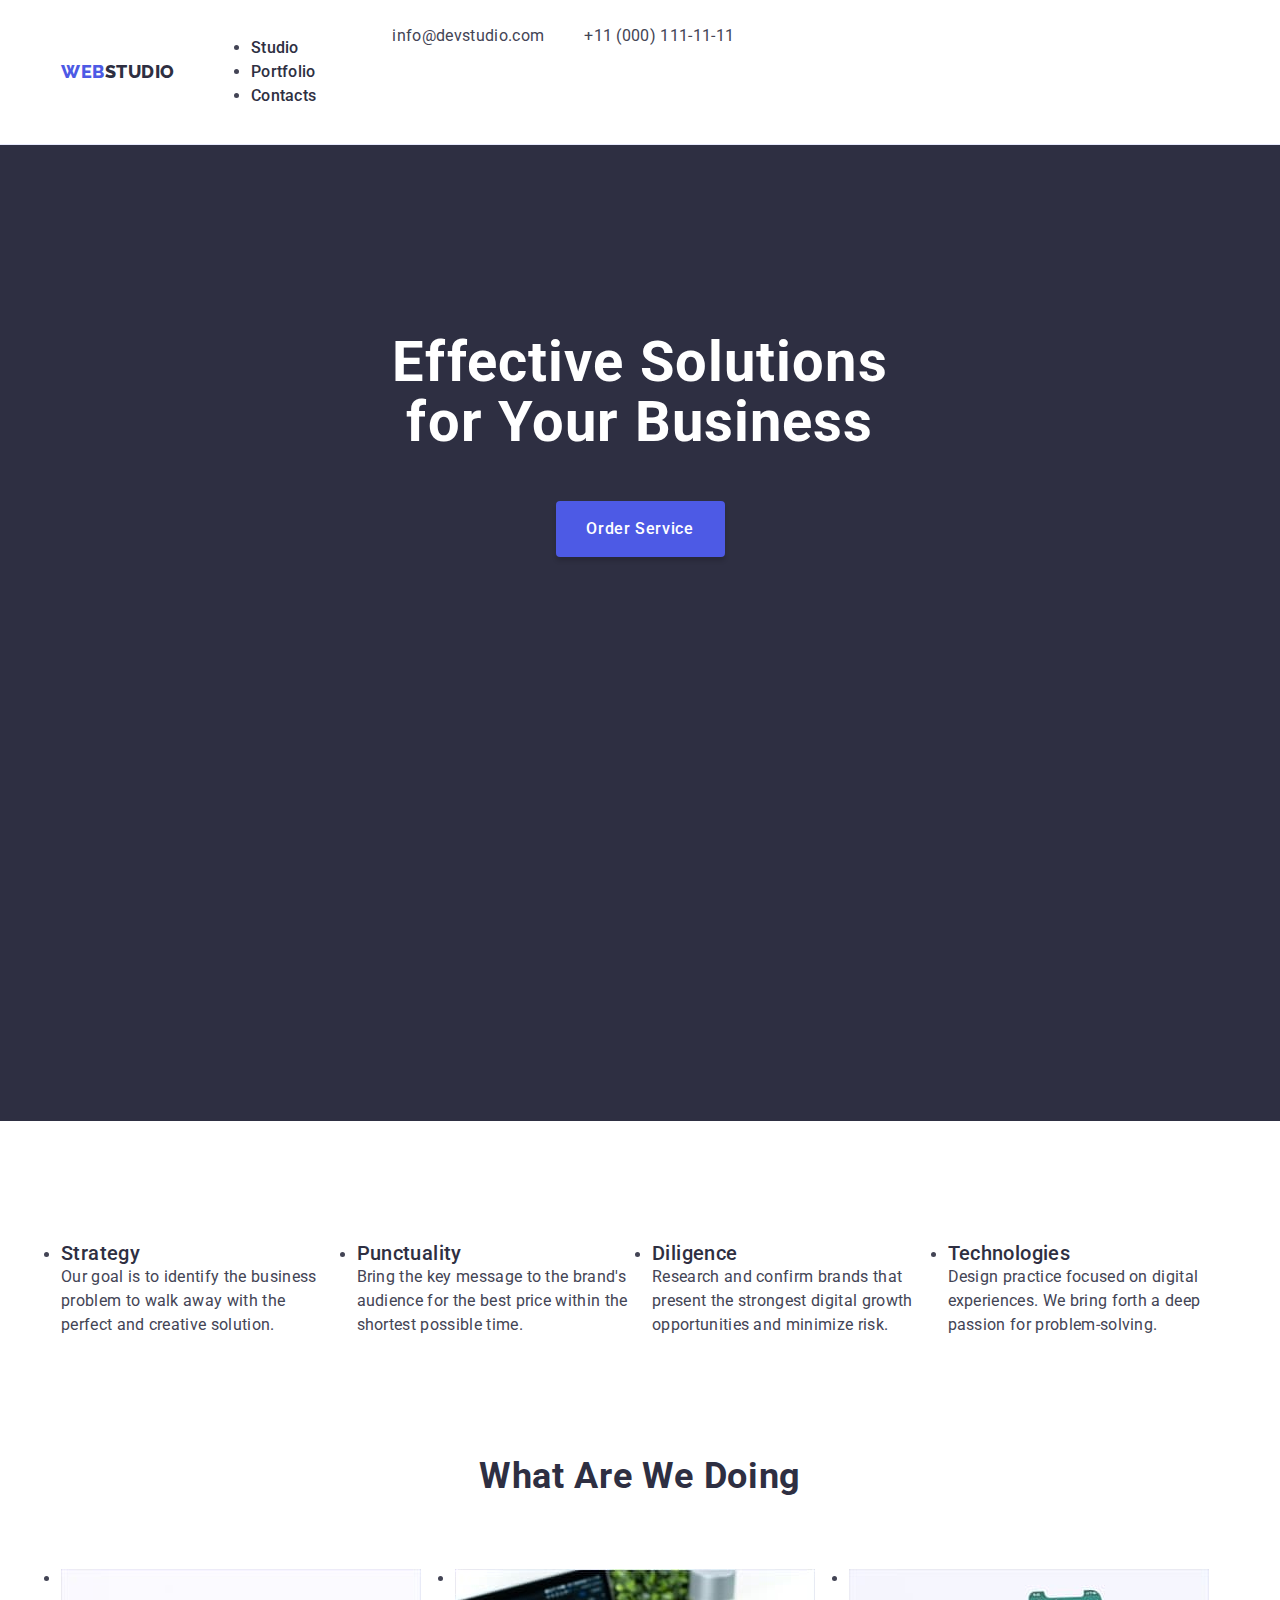
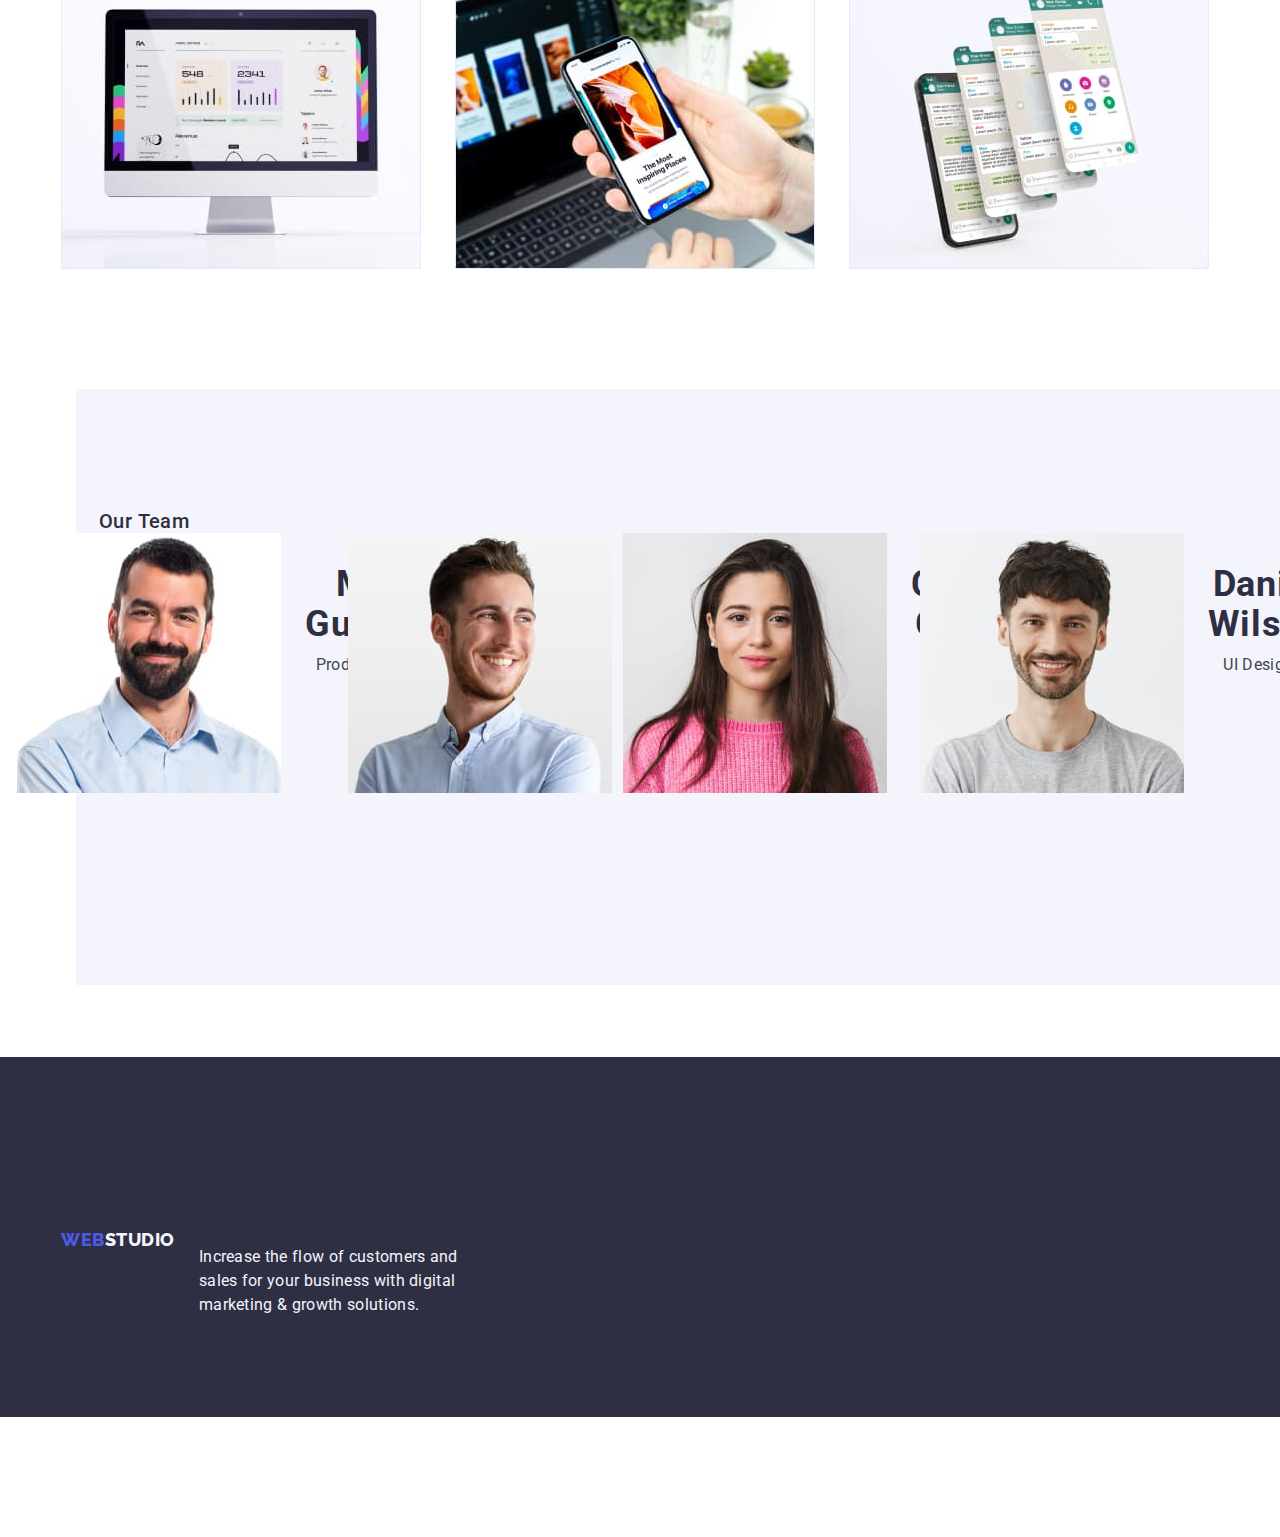
==== commit 19a282cb: "changes" ====
--- a/index.html
+++ b/index.html
@@ -30,7 +30,7 @@
           <a class="logo link" href="./index.html"
             >Web<span class="logo-studio">Studio</span></a
           >
-          <ul class="list">
+          <ul class="list-menu">
             <li><a class="menu link" href="./index.html">Studio</a></li>
             <li><a class="menu link" href="./portfolio.html">Portfolio</a></li>
             <li><a class="menu link" href="">Contacts</a></li>
--- a/css/styles.css
+++ b/css/styles.css
@@ -98,6 +98,9 @@
   justify-content: center;
   gap: 40px;
 }
+.list-menu {
+  gap: 40px;
+}
 address {
   font-style: normal;
   color: var(--Dark);
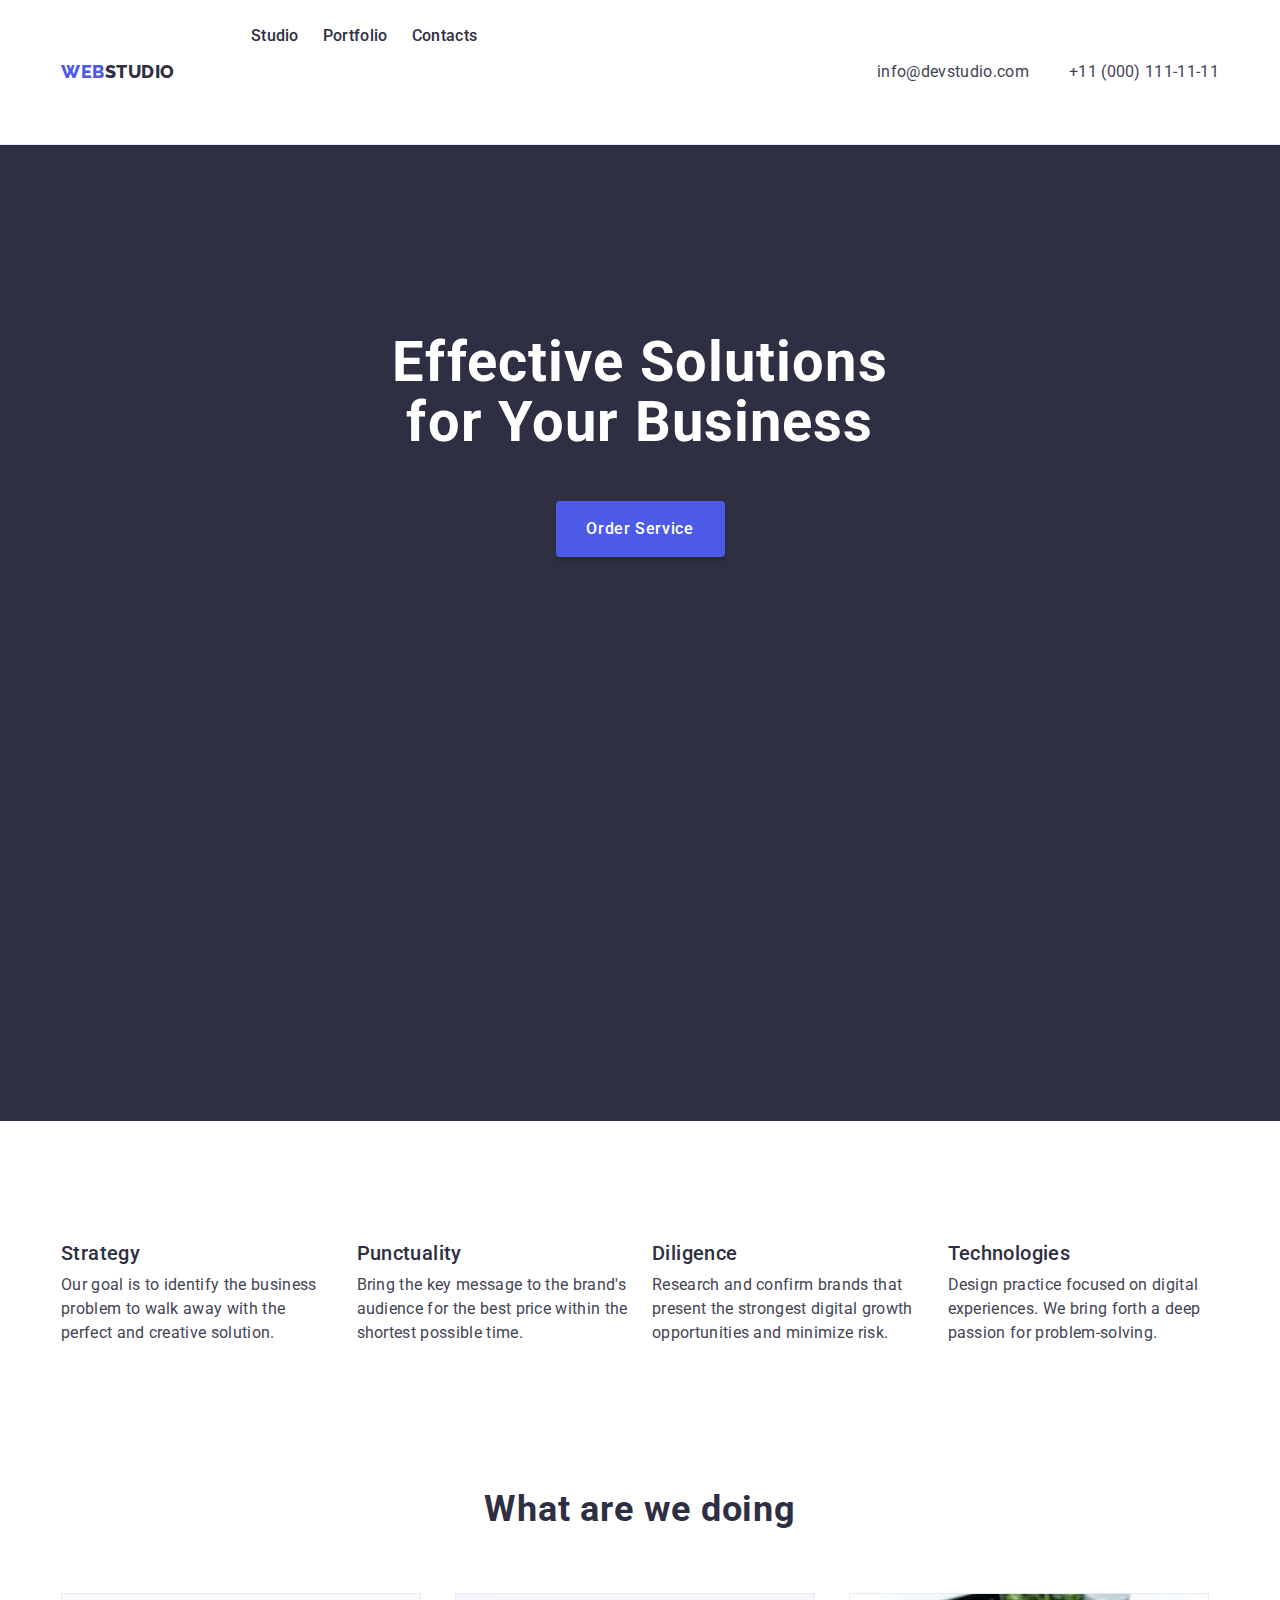
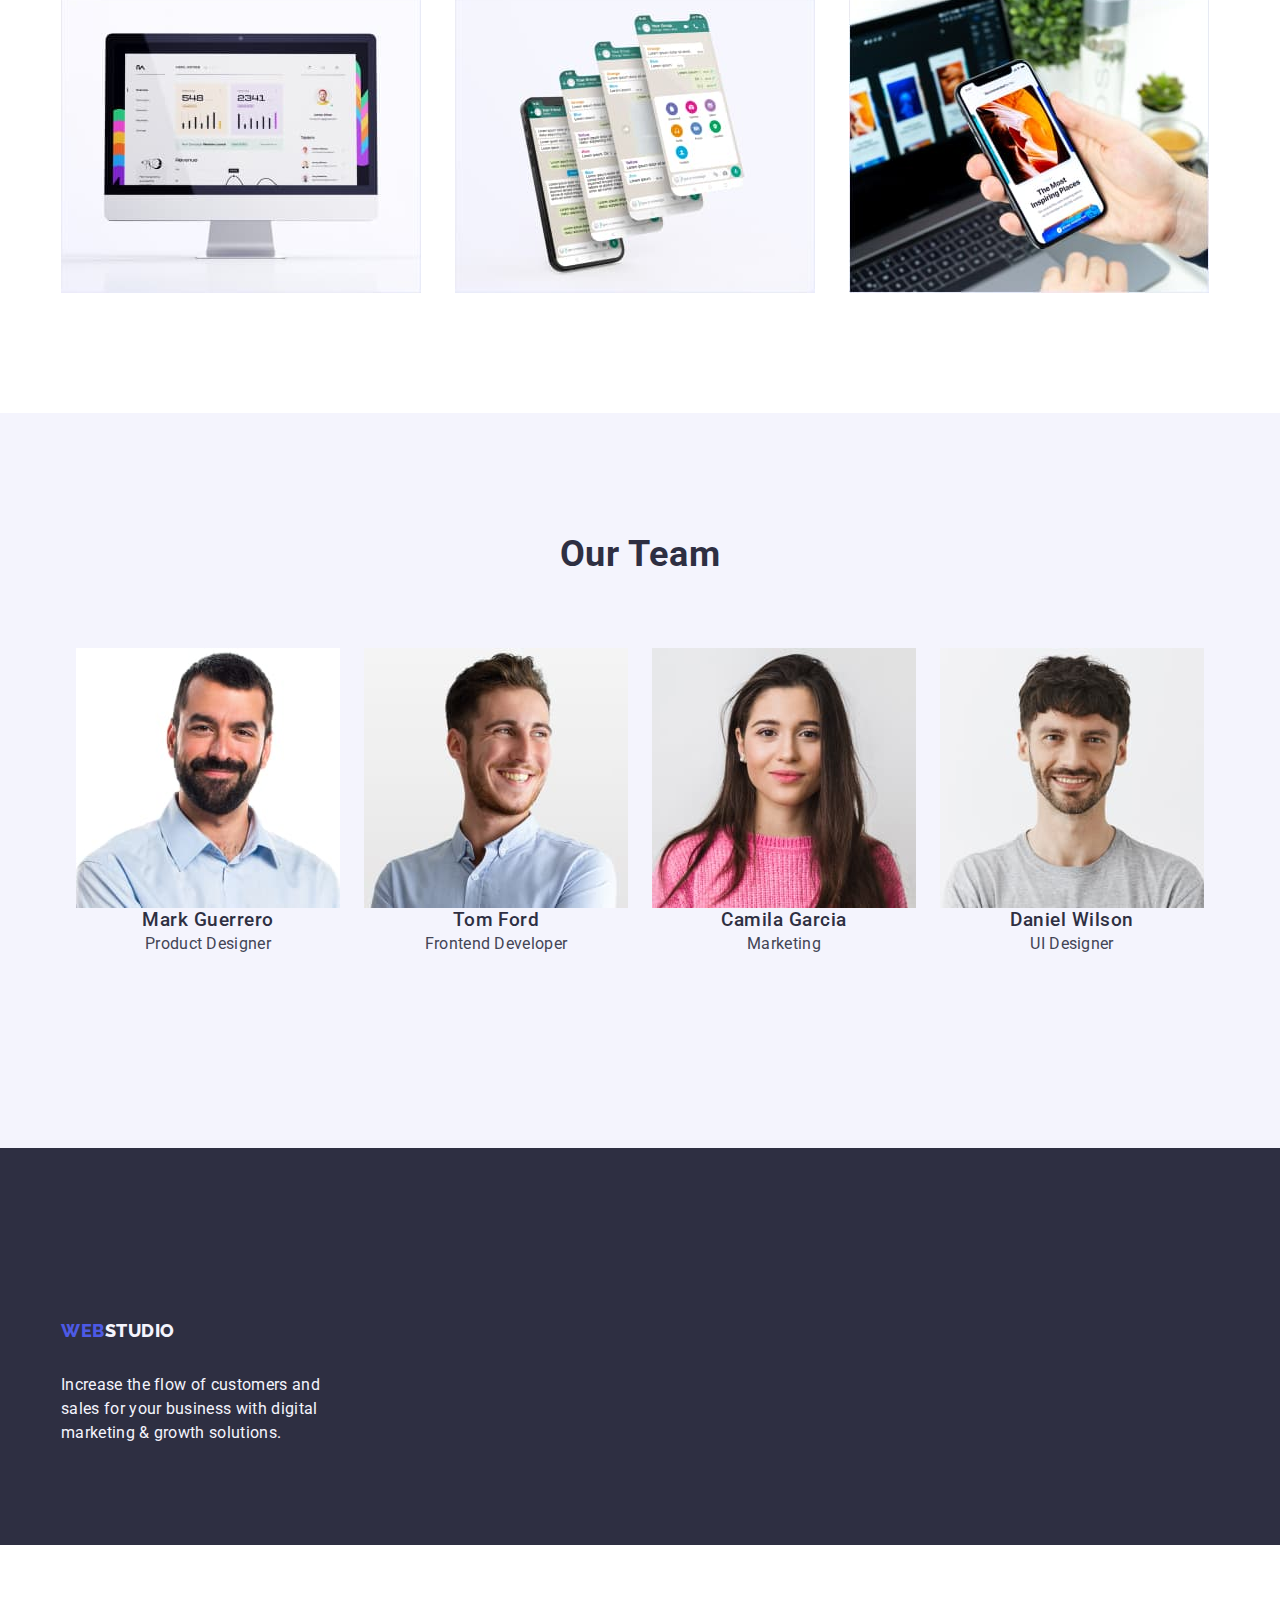
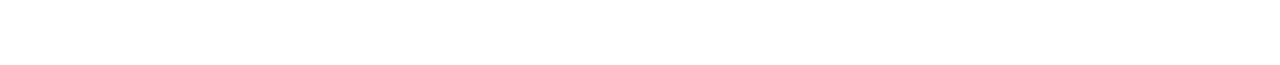
==== commit edc36225: "visual changes in index" ====
--- a/index.html
+++ b/index.html
@@ -24,13 +24,13 @@
   <body>
     <!--Header section-->
 
-    <header class="top-line">
-      <div class="container navigation-container">
-        <nav class="navigation-header">
+    <header class="header">
+      <div class="container header-wrap">
+        <nav class="navigation">
           <a class="logo link" href="./index.html"
-            >Web<span class="logo-studio">Studio</span></a
+            >Web<span class="accent">Studio</span></a
           >
-          <ul class="list-menu">
+          <ul class="list list-menu">
             <li><a class="menu link" href="./index.html">Studio</a></li>
             <li><a class="menu link" href="./portfolio.html">Portfolio</a></li>
             <li><a class="menu link" href="">Contacts</a></li>
@@ -44,7 +44,7 @@
               >
             </li>
             <li>
-              <a class="address-list link" href="tel:+110001111111"
+              <a class="address-list link no-highlight" href="tel:+110001111111"
                 >+11 (000) 111-11-11</a
               >
             </li>
@@ -114,20 +114,20 @@
             </li>
             <li class="list-third">
               <img
+                src="./images/What-are-we-doing/Phone2.jpg"
+                alt="mobile phone in hand"
+                width="360"
+                height="300"
+              />
+            </li>
+            <li class="list-third">
+              <img
                 src="./images/What-are-we-doing/Phone1.jpg"
                 alt="mobile phone"
                 width="360"
                 height="300"
               />
             </li>
-            <li class="list-third">
-              <img
-                src="./images/What-are-we-doing/Phone2.jpg"
-                alt="mobile phone in the hand"
-                width="360"
-                height="300"
-              />
-            </li>
           </ul>
         </div>
       </section>
@@ -135,53 +135,53 @@
       <!--Fourth main section-->
       <section class="fourth-section list">
         <div class="container">
-          <h2 class="header-second-team">Our Team</h2>
+          <h2 class="header-our-team">Our Team</h2>
           <ul class="list-feature">
             <li class="team-card">
-              <img
-                src="./images/Our-Team/Man1.jpg"
-                alt="Smiling bearded brunette"
-                width="264"
-                height="260"
-              />
-              <div class="team-container">
-                <h3 class="header-third cards">Mark Guerrero</h3>
+              <div class="team-container">
+                <img
+                  src="./images/Our-Team/Man1.jpg"
+                  alt="Smiling bearded brunette"
+                  width="264"
+                  height="260"
+                />
+                <h3 class="header-names cards">Mark Guerrero</h3>
                 <p class="body">Product Designer</p>
               </div>
             </li>
             <li class="team-card">
-              <img
-                src="./images/Our-Team/Man3.jpg"
-                alt="Smiling blonde man looking to the side"
-                width="264"
-                height="260"
-              />
-              <div class="team-container">
-                <h3 class="header-third cards">Tom Ford</h3>
+              <div class="team-container">
+                <img
+                  src="./images/Our-Team/Man3.jpg"
+                  alt="Smiling blonde man looking to the side"
+                  width="264"
+                  height="260"
+                />
+                <h3 class="header-names cards">Tom Ford</h3>
                 <p class="body">Frontend Developer</p>
               </div>
             </li>
             <li class="team-card">
-              <img
-                src="./images/Our-Team/Woman1.jpg"
-                alt="Smiling brunette in a pink sweater"
-                width="264"
-                height="260"
-              />
-              <div class="team-container">
-                <h3 class="header-third cards">Camila Garcia</h3>
+              <div class="team-container">
+                <img
+                  src="./images/Our-Team/Woman1.jpg"
+                  alt="Smiling brunette in a pink sweater"
+                  width="264"
+                  height="260"
+                />
+                <h3 class="header-names cards">Camila Garcia</h3>
                 <p class="body">Marketing</p>
               </div>
             </li>
             <li class="team-card">
-              <img
-                src="./images/Our-Team/Man2.jpg"
-                alt="Smiling bearded brunette in a grey sweater"
-                width="264"
-                height="260"
-              />
-              <div class="team-container">
-                <h3 class="header-third cards">Daniel Wilson</h3>
+              <div class="team-container">
+                <img
+                  src="./images/Our-Team/Man2.jpg"
+                  alt="Smiling bearded brunette in a grey sweater"
+                  width="264"
+                  height="260"
+                />
+                <h3 class="header-names cards">Daniel Wilson</h3>
                 <p class="body">UI Designer</p>
               </div>
             </li>
--- a/css/styles.css
+++ b/css/styles.css
@@ -34,13 +34,11 @@
   max-width: 100%;
   height: auto;
 }
-a {
-  text-decoration: none;
-}
 * {
   margin: 0;
   padding: 0;
 }
+
 /* Header*/
 
 .container {
@@ -48,32 +46,19 @@
   padding: 0 15px;
   margin: 0 auto;
 }
-.top-line {
+.header {
   border-bottom: 1px solid #e7e9fc;
 }
-.navigation-header {
+.navigation {
   display: flex;
   align-items: center;
-}
-.navigation-panel .contact.link:hover,
-.navigation-panel .contact.link:focus {
-  color: #404bbf;
-}
-.navigation-container {
-  display: flex;
-  align-items: center;
-}
-.nav {
-  display: flex;
-  align-items: center;
-  margin-right: auto;
-}
-.logo:visited {
-  color: #2e2f42;
 }
 .link {
   text-decoration: none;
-  color: var(--Dark);
+}
+.header-wrap {
+  display: flex;
+  align-items: center;
 }
 .logo {
   font-family: "Raleway", sans-serif;
@@ -82,9 +67,6 @@
   font-weight: 800;
   letter-spacing: 0.03em;
   text-transform: uppercase;
-  padding-top: 25.5px;
-  padding-bottom: 25.5px;
-  margin-right: 76px;
   color: var(--Primary-Brand);
 }
 .list-header {
@@ -92,47 +74,47 @@
   display: flex;
   gap: 40px;
   padding: 24px 0;
-  margin: 0;
   margin-left: 76px;
-  margin-bottom: 72px;
   justify-content: center;
   gap: 40px;
 }
 .list-menu {
   gap: 40px;
 }
-address {
+.address {
+  align-items: center;
+  display: flex;
   font-style: normal;
-  color: var(--Dark);
-}
+  gap: 40px;
+  margin-left: auto;
+}
+
 .address-list {
   line-height: 1.5;
   letter-spacing: 0.02em;
   text-decoration: none;
   color: var(--Text);
 }
-.menu.link {
-  font-size: 16px;
-  line-height: 1.5;
-  font-weight: 500;
-  letter-spacing: 0.02em;
-  text-decoration: none;
-  display: inline;
-  color: var(--Dark);
-}
-span {
-  color: var(--Dark);
+.menu {
+  font-size: 16px;
+  line-height: 1.5;
+  font-weight: 500;
+  letter-spacing: 0.02em;
+  padding: 24px 0;
+}
+.accent {
+  color: var(--Hero-background);
 }
 .list {
   list-style: none;
   display: flex;
-  gap: 40px;
   padding: 24px 0;
   margin: 0;
   margin-left: 76px;
   margin-bottom: 72px;
   justify-content: center;
   gap: 24px;
+  color: var(--Dark);
 }
 
 /*Index
@@ -193,6 +175,7 @@
 .list-feature {
   display: flex;
   gap: 24px;
+  list-style: none;
 }
 .list-secondary {
   width: calc((100% - 72px) / 4);
@@ -204,8 +187,6 @@
   letter-spacing: 0.02em;
   color: var(--Dark);
   margin-bottom: 8px;
-  margin-top: 0px;
-  margin: 0px;
   padding: 0px;
 }
 .body {
@@ -214,6 +195,7 @@
   letter-spacing: 0.02em;
   color: var(--Text);
   margin: 0px;
+  padding-bottom: 0ch;
 }
 
 /*Index
@@ -224,13 +206,13 @@
 .header-third {
   font-size: 36px;
   font-weight: 700;
-  line-height: 1.11;
-  text-align: center;
-  letter-spacing: 0.02em;
-  text-transform: capitalize;
+  line-height: 24px;
+  text-align: center;
+  letter-spacing: 0.025em;
   color: var(--Dark);
   margin: 0px;
   margin-bottom: 72px;
+  padding-top: 32px;
 }
 .list-third {
   width: calc((100% - 48px) / 3);
@@ -241,11 +223,10 @@
 .fourth-section {
   background-color: var(--Light);
   padding: 120px 0;
-}
-.team-container {
-  padding-top: 32px;
-  padding-bottom: 32px;
-}
+  margin: auto 0;
+  text-align: center;
+}
+
 .team-card {
   display: flex;
   gap: 24px;
@@ -260,29 +241,24 @@
 .cards {
   margin-bottom: 8px;
 }
-.team-card > li {
-  background-color: #fff;
-  box-shadow: 0px 2px 1px 0px rgba(46, 47, 66, 0.08),
-    0px 1px 1px 0px rgba(46, 47, 66, 0.16),
-    0px 1px 6px 0px rgba(46, 47, 66, 0.08);
-  border-radius: 0px 0px 4px 4px;
-}
-.team-card img {
-  background-color: var(--White-background);
-  display: block;
-}
-.header-second-team {
-  font-size: 20px;
+
+.header-our-team {
+  font-size: 36px;
   line-height: 1.2;
-  font-weight: 500;
-  letter-spacing: 0.02em;
-  color: var(--Dark);
-  margin-bottom: 72px;
-  margin-top: 0px;
+  font-weight: 700;
+  letter-spacing: 0.02em;
+  color: var(--Dark);
+  padding-bottom: 72px;
+}
+.header-names {
+  font-size: 20x;
+  font-weight: 500;
+  line-height: 24px;
+  text-align: center;
+  letter-spacing: 0.025em;
+  color: var(--Dark);
   margin: 0px;
-  padding: 0px;
-}
-
+}
 /*Portfolio
 Main section*/
 .main-section {
@@ -337,8 +313,8 @@
 }
 .menu:hover,
 .menu:focus,
-.navigation-panel .contact.link,
-.navigation-panel .contact.link,
+.accent:hover,
+.accent:focus,
 .address-list:hover,
 .address-list:focus {
   color: #404bbf;
@@ -365,6 +341,7 @@
   font-weight: 500;
   letter-spacing: 0.02em;
   color: var(--Hero-background);
+  margin-bottom: 8px;
 }
 .cards-list {
   list-style-type: none;
@@ -414,7 +391,6 @@
   margin-bottom: 16px;
 }
 .container-footer {
-  display: flex;
   flex-wrap: wrap;
   gap: 24px;
   margin-top: 72px;
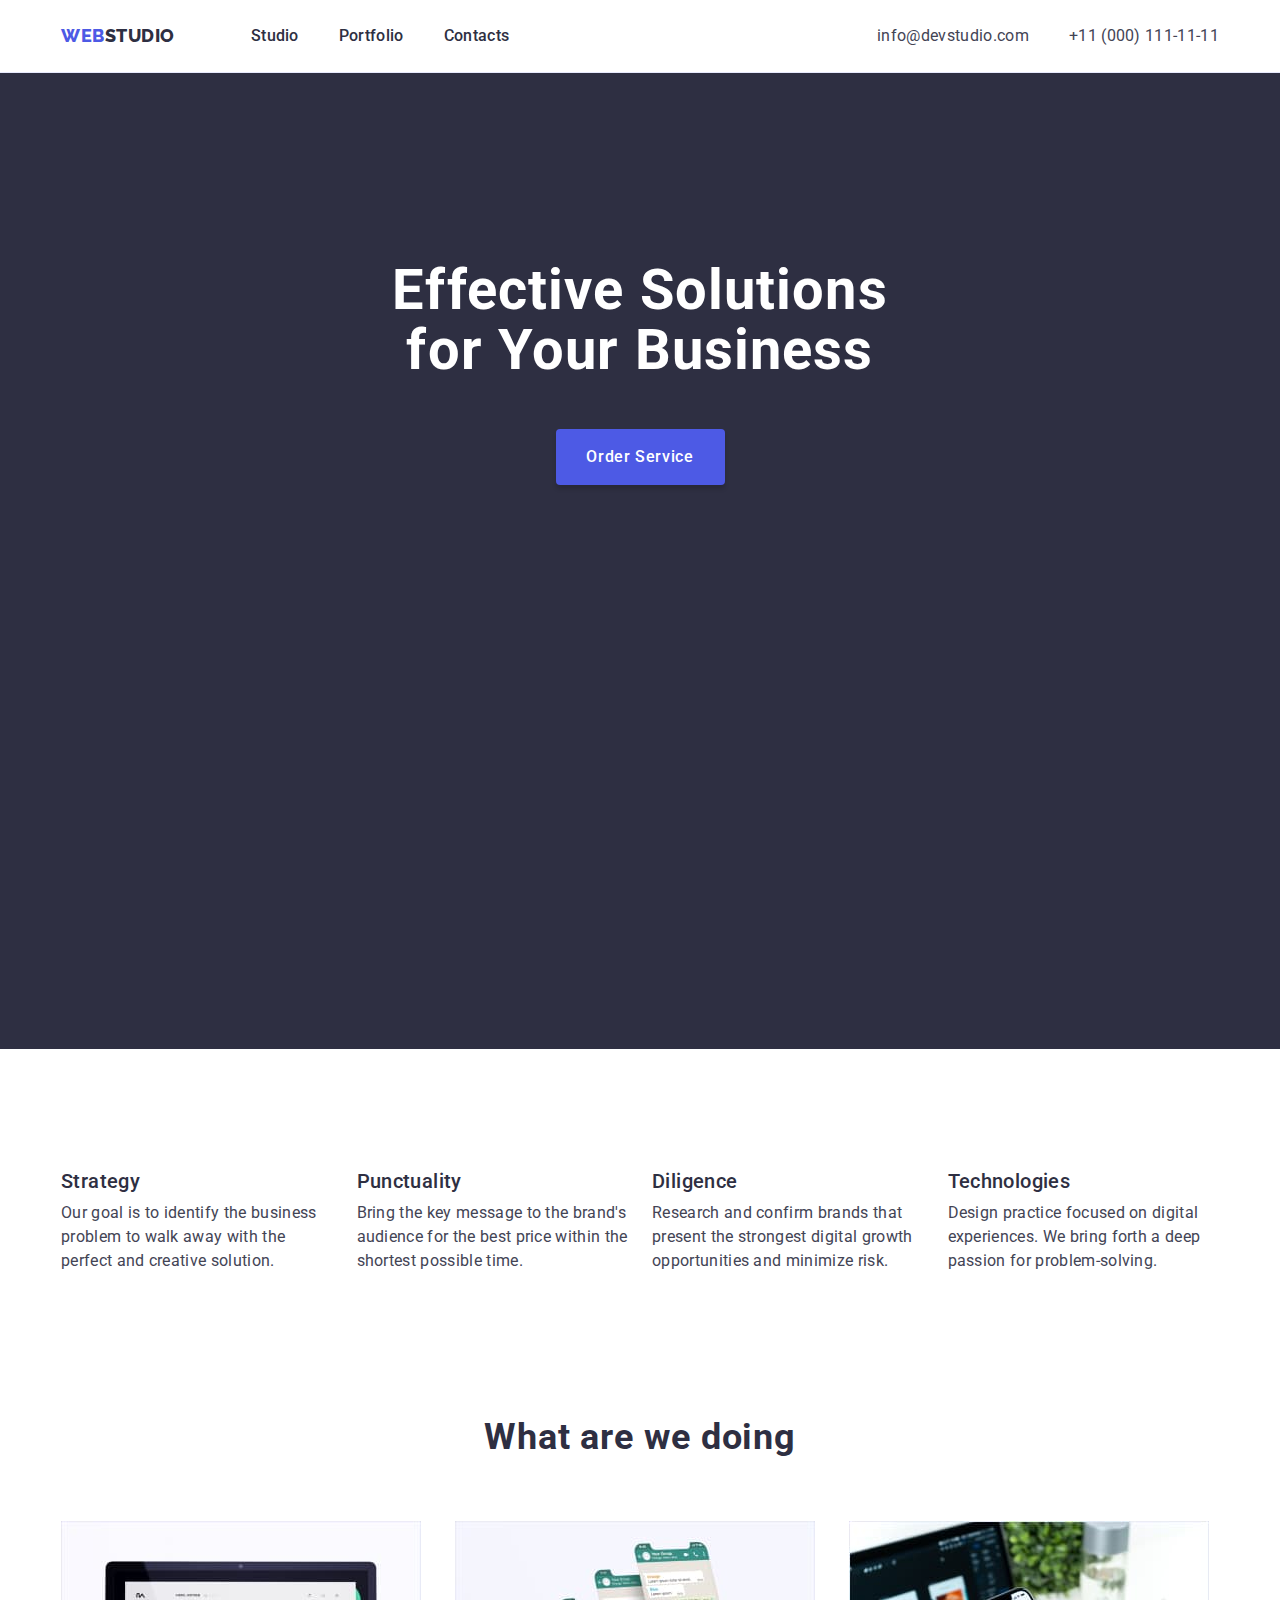
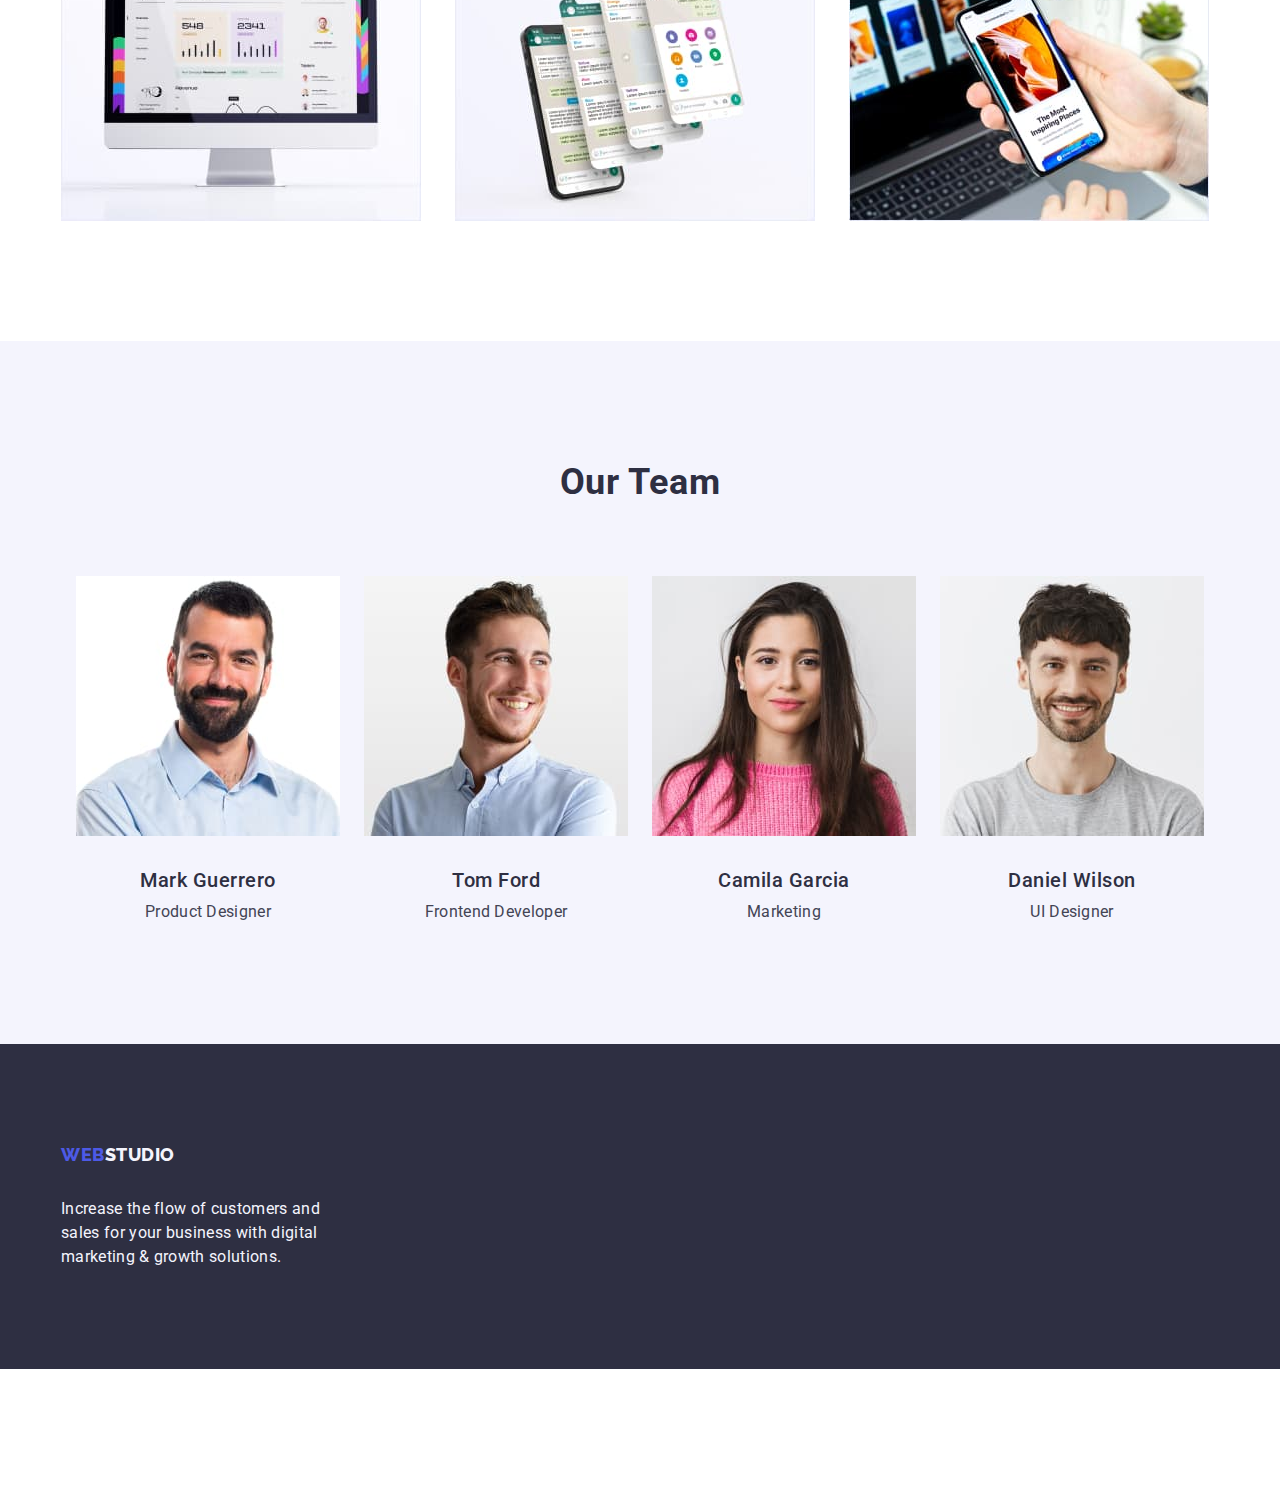
==== commit a3aac821: "walidato changes" ====
--- a/index.html
+++ b/index.html
@@ -30,7 +30,7 @@
           <a class="logo link" href="./index.html"
             >Web<span class="accent">Studio</span></a
           >
-          <ul class="list list-menu">
+          <ul class="list-menu list">
             <li><a class="menu link" href="./index.html">Studio</a></li>
             <li><a class="menu link" href="./portfolio.html">Portfolio</a></li>
             <li><a class="menu link" href="">Contacts</a></li>
@@ -69,28 +69,28 @@
           <ul class="list-feature">
             <li class="list-secondary">
               <h3 class="header-second">Strategy</h3>
-              <p class="body">
+              <p class="body-secondary">
                 Our goal is to identify the business problem to walk away with
                 the perfect and creative solution.
               </p>
             </li>
             <li class="list-secondary">
               <h3 class="header-second">Punctuality</h3>
-              <p class="body">
+              <p class="body-secondary">
                 Bring the key message to the brand's audience for the best price
                 within the shortest possible time.
               </p>
             </li>
             <li class="list-secondary">
               <h3 class="header-second">Diligence</h3>
-              <p class="body">
+              <p class="body-secondary">
                 Research and confirm brands that present the strongest digital
                 growth opportunities and minimize risk.
               </p>
             </li>
             <li class="list-secondary">
               <h3 class="header-second">Technologies</h3>
-              <p class="body">
+              <p class="body-secondary">
                 Design practice focused on digital experiences. We bring forth a
                 deep passion for problem-solving.
               </p>
@@ -138,49 +138,49 @@
           <h2 class="header-our-team">Our Team</h2>
           <ul class="list-feature">
             <li class="team-card">
-              <div class="team-container">
-                <img
-                  src="./images/Our-Team/Man1.jpg"
-                  alt="Smiling bearded brunette"
-                  width="264"
-                  height="260"
-                />
+              <img
+                src="./images/Our-Team/Man1.jpg"
+                alt="Smiling bearded brunette"
+                width="264"
+                height="260"
+              />
+              <div class="team-container">
                 <h3 class="header-names cards">Mark Guerrero</h3>
                 <p class="body">Product Designer</p>
               </div>
             </li>
             <li class="team-card">
-              <div class="team-container">
-                <img
-                  src="./images/Our-Team/Man3.jpg"
-                  alt="Smiling blonde man looking to the side"
-                  width="264"
-                  height="260"
-                />
+              <img
+                src="./images/Our-Team/Man3.jpg"
+                alt="Smiling blonde man looking to the side"
+                width="264"
+                height="260"
+              />
+              <div class="team-container">
                 <h3 class="header-names cards">Tom Ford</h3>
                 <p class="body">Frontend Developer</p>
               </div>
             </li>
             <li class="team-card">
-              <div class="team-container">
-                <img
-                  src="./images/Our-Team/Woman1.jpg"
-                  alt="Smiling brunette in a pink sweater"
-                  width="264"
-                  height="260"
-                />
+              <img
+                src="./images/Our-Team/Woman1.jpg"
+                alt="Smiling brunette in a pink sweater"
+                width="264"
+                height="260"
+              />
+              <div class="team-container">
                 <h3 class="header-names cards">Camila Garcia</h3>
                 <p class="body">Marketing</p>
               </div>
             </li>
             <li class="team-card">
-              <div class="team-container">
-                <img
-                  src="./images/Our-Team/Man2.jpg"
-                  alt="Smiling bearded brunette in a grey sweater"
-                  width="264"
-                  height="260"
-                />
+              <img
+                src="./images/Our-Team/Man2.jpg"
+                alt="Smiling bearded brunette in a grey sweater"
+                width="264"
+                height="260"
+              />
+              <div class="team-container">
                 <h3 class="header-names cards">Daniel Wilson</h3>
                 <p class="body">UI Designer</p>
               </div>
--- a/css/styles.css
+++ b/css/styles.css
@@ -67,6 +67,7 @@
   font-weight: 800;
   letter-spacing: 0.03em;
   text-transform: uppercase;
+  margin-right: 76px;
   color: var(--Primary-Brand);
 }
 .list-header {
@@ -78,9 +79,7 @@
   justify-content: center;
   gap: 40px;
 }
-.list-menu {
-  gap: 40px;
-}
+
 .address {
   align-items: center;
   display: flex;
@@ -95,23 +94,12 @@
   text-decoration: none;
   color: var(--Text);
 }
-.menu {
-  font-size: 16px;
-  line-height: 1.5;
-  font-weight: 500;
-  letter-spacing: 0.02em;
-  padding: 24px 0;
-}
 .accent {
   color: var(--Hero-background);
 }
 .list {
   list-style: none;
   display: flex;
-  padding: 24px 0;
-  margin: 0;
-  margin-left: 76px;
-  margin-bottom: 72px;
   justify-content: center;
   gap: 24px;
   color: var(--Dark);
@@ -177,6 +165,9 @@
   gap: 24px;
   list-style: none;
 }
+.workder-name {
+  padding: 32px 0px;
+}
 .list-secondary {
   width: calc((100% - 72px) / 4);
 }
@@ -189,15 +180,16 @@
   margin-bottom: 8px;
   padding: 0px;
 }
-.body {
+
+.body-secondary {
   font-size: 16px;
   line-height: 1.5;
   letter-spacing: 0.02em;
   color: var(--Text);
   margin: 0px;
   padding-bottom: 0ch;
-}
-
+  text-align: left;
+}
 /*Index
 Third main section*/
 .section-third {
@@ -226,8 +218,16 @@
   margin: auto 0;
   text-align: center;
 }
-
-.team-card {
+.body {
+  font-size: 16px;
+  line-height: 1.5;
+  letter-spacing: 0.02em;
+  color: var(--Text);
+  margin: 0px;
+  padding-bottom: 0ch;
+  text-align: center;
+}
+- + .team-card {
   display: flex;
   gap: 24px;
   justify-content: center;
@@ -238,9 +238,6 @@
   border-radius: 0px 0px 4px 4px;
   margin-bottom: 72px;
 }
-.cards {
-  margin-bottom: 8px;
-}
 
 .header-our-team {
   font-size: 36px;
@@ -248,31 +245,30 @@
   font-weight: 700;
   letter-spacing: 0.02em;
   color: var(--Dark);
-  padding-bottom: 72px;
+  margin-bottom: 72px;
 }
 .header-names {
-  font-size: 20x;
+  font-size: 20px;
   font-weight: 500;
   line-height: 24px;
   text-align: center;
   letter-spacing: 0.025em;
   color: var(--Dark);
-  margin: 0px;
+  margin-top: 32px;
+  margin-bottom: 8px;
 }
 /*Portfolio
 Main section*/
 .main-section {
   padding-top: 96px;
-  padding-bottom: 120px;
+  padding-bottom: 72px;
 }
 .portfolio-list {
   align-items: center;
   justify-content: center;
-  display: flex;
   gap: 24px;
   list-style-type: none;
-  margin-bottom: 72px;
-  padding-left: 0px;
+  text-wrap: nowrap;
 }
 .button-portfolio {
   font-family: inherit;
@@ -309,6 +305,8 @@
   color: var(--Dark);
   padding-top: 24px;
   padding-bottom: 24px;
+}
+.list-menu {
   gap: 40px;
 }
 .menu:hover,
@@ -341,7 +339,7 @@
   font-weight: 500;
   letter-spacing: 0.02em;
   color: var(--Hero-background);
-  margin-bottom: 8px;
+  padding-bottom: 16px;
 }
 .cards-list {
   list-style-type: none;
@@ -349,7 +347,7 @@
   flex-wrap: wrap;
   row-gap: 48px;
   column-gap: 24px;
-  margin: 0;
+  margin-bottom: 120px;
   padding: 0;
 }
 .cards-list > li {
@@ -362,7 +360,6 @@
   padding: 32px 16px;
   border: 1px solid #e7e9fc;
   border-top: none;
-  margin-bottom: 8px;
 }
 .feature-description {
   font-size: 16px;
@@ -370,9 +367,7 @@
   letter-spacing: 0.02em;
   color: var(--Text);
   background-color: #ffffff;
-  border: 1px solid var(--cornflower, #e7e9fc);
   border-top: none;
-  padding: 32px 16px;
 }
 
 /*Footer*/
@@ -393,8 +388,6 @@
 .container-footer {
   flex-wrap: wrap;
   gap: 24px;
-  margin-top: 72px;
-  padding-top: 0px;
 }
 .section-footer {
   background-color: var(--Dark);
